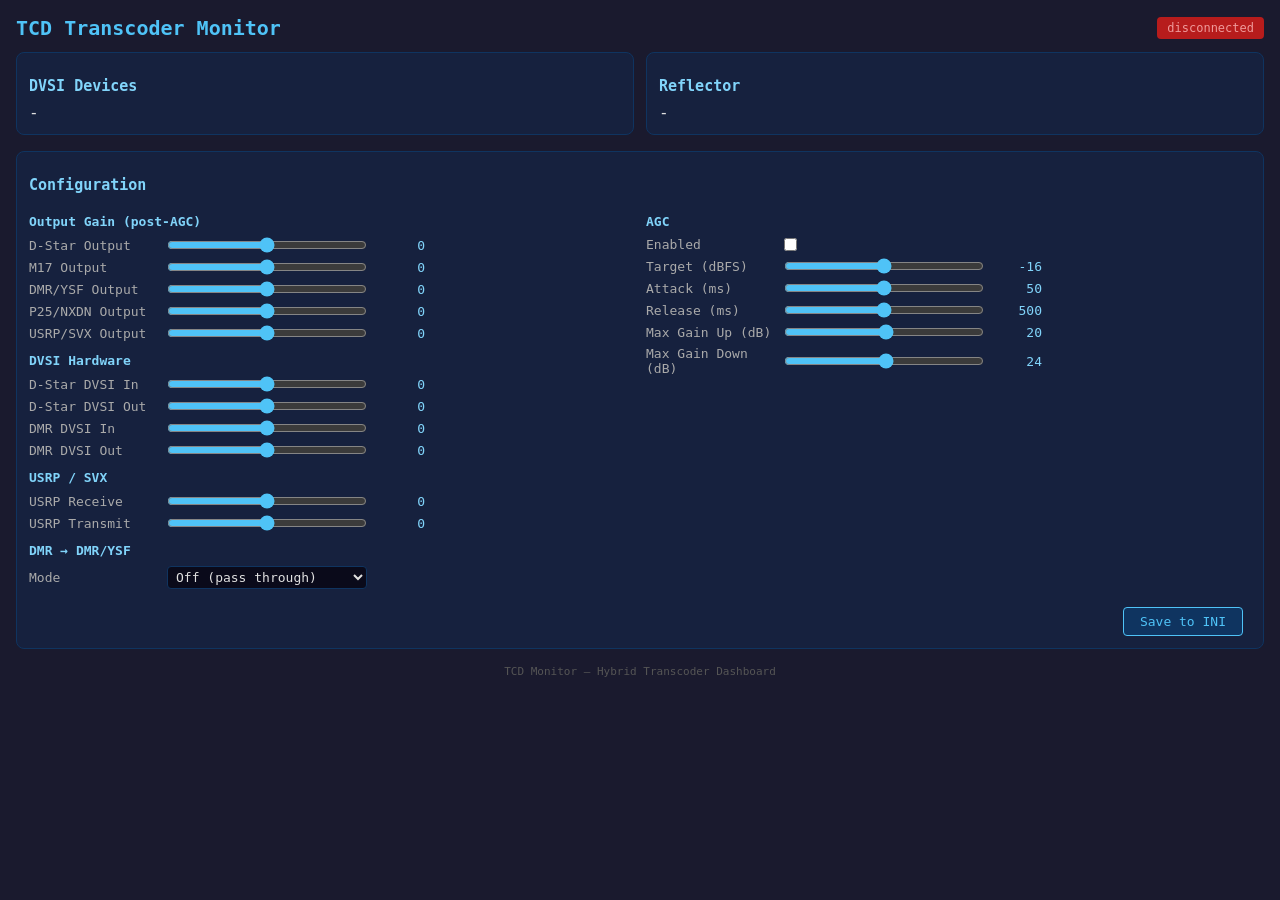
==== tcd/monitor.html @ b25584b9 "fix(tcd): say that DmrGainMode is about DMR -> DMR/YSF only The dashboard offered "Bitstream (b2 + A" ====
<!DOCTYPE html>
<html lang="en">
<head>
<meta charset="UTF-8">
<meta name="viewport" content="width=device-width, initial-scale=1.0">
<title>TCD Monitor</title>
<style>
* { margin: 0; padding: 0; box-sizing: border-box; }
body { font-family: 'Consolas', 'Monaco', monospace; background: #1a1a2e; color: #e0e0e0; padding: 16px; }
h1 { color: #4fc3f7; font-size: 20px; margin-bottom: 12px; }
h2 { color: #81d4fa; font-size: 15px; margin: 12px 0 8px; }
.grid { display: grid; grid-template-columns: 1fr 1fr; gap: 12px; }
@media (max-width: 800px) {
  .grid { grid-template-columns: 1fr; }
  .flow { overflow-x: visible; }
  .flow-row { flex-wrap: wrap; }
  .config-row label { width: 100px; font-size: 12px; }
  .config-row input[type=range] { max-width: 150px; }
  .agc-info { flex-wrap: wrap; }
}
.card { background: #16213e; border: 1px solid #0f3460; border-radius: 8px; padding: 12px; min-width: 0; }
.card.active { border-color: #4fc3f7; }
.module-header { display: flex; justify-content: space-between; align-items: center; margin-bottom: 8px; }
.module-letter { font-size: 24px; font-weight: bold; color: #4fc3f7; }
.codec-badge { background: #0f3460; padding: 2px 8px; border-radius: 4px; font-size: 12px; color: #81d4fa; }
.codec-badge.none { opacity: 0.3; }

/* VU Meters */
.vu-row { display: flex; align-items: center; gap: 8px; margin: 4px 0; font-size: 12px; }
.vu-label { flex: 0 0 60px; text-align: right; color: #999; white-space: nowrap; }
.vu-bar-bg { flex: 1; height: 14px; background: #0a0a1a; border-radius: 3px; position: relative; overflow: hidden; min-width: 0; }
.vu-bar { height: 100%; border-radius: 3px; transition: width 0.15s ease-out; min-width: 1px; }
.vu-bar.green { background: linear-gradient(90deg, #2e7d32, #4caf50); }
.vu-bar.yellow { background: linear-gradient(90deg, #f9a825, #ffeb3b); }
.vu-bar.red { background: linear-gradient(90deg, #c62828, #f44336); }
.vu-peak { position: absolute; top: 0; height: 100%; width: 2px; background: #fff; opacity: 0.7; }
.vu-val { flex: 0 0 58px; font-size: 11px; color: #aaa; text-align: right; white-space: nowrap; font-variant-numeric: tabular-nums; }

/* Signal flow diagram */
.flow { margin: 8px 0; padding: 8px; background: #0a0a1a; border-radius: 6px; font-size: 12px; min-width: 0; overflow-x: auto; }
.flow-row { display: flex; align-items: center; gap: 4px; margin: 3px 0; }
.flow-node { padding: 2px 6px; border-radius: 3px; white-space: nowrap; font-variant-numeric: tabular-nums; flex-shrink: 0; }
.flow-src { background: #1b5e20; color: #a5d6a7; }
.flow-gain { background: #4a148c; color: #ce93d8; }
.flow-agc { background: #e65100; color: #ffcc80; min-width: 105px; }
.flow-pcm { background: #01579b; color: #81d4fa; flex: 0 0 90px; overflow: hidden; }
.flow-dst { background: #b71c1c; color: #ef9a9a; }
.flow-arrow { color: #555; flex-shrink: 0; }
.flow-level { color: #ffeb3b; font-weight: bold; }

/* AGC display */
.agc-info { display: flex; gap: 16px; font-size: 12px; margin: 4px 0; white-space: nowrap; font-variant-numeric: tabular-nums; }
.agc-item { color: #aaa; }
.agc-item span { color: #ffcc80; font-weight: bold; }
.agc-gate { color: #f44336; font-weight: bold; }

/* Devices */
.device { display: flex; align-items: center; gap: 8px; padding: 6px 0; font-size: 13px; }
.device-dot { width: 10px; height: 10px; border-radius: 50%; }
.device-dot.online { background: #4caf50; }
.device-dot.active { background: #2196f3; box-shadow: 0 0 6px #2196f3; }
.device-dot.offline { background: #f44336; }
.device-info { color: #aaa; }
.device-buf { color: #81d4fa; }

/* Reflector status */
.ref-status { display: flex; gap: 16px; align-items: center; font-size: 13px; padding: 6px 0; }
.ref-dot { width: 10px; height: 10px; border-radius: 50%; display: inline-block; }
.ref-dot.ok { background: #4caf50; }
.ref-dot.err { background: #f44336; }

/* Config panel */
.config-section { margin-top: 16px; }
.config-row { display: flex; align-items: center; gap: 8px; margin: 6px 0; font-size: 13px; }
.config-row label { width: 130px; color: #aaa; }
.config-row input[type=range] { flex: 1; max-width: 200px; accent-color: #4fc3f7; }
.config-row .val { width: 50px; color: #81d4fa; text-align: right; }
.config-row input[type=checkbox] { accent-color: #4fc3f7; }
.btn { background: #0f3460; border: 1px solid #4fc3f7; color: #4fc3f7; padding: 6px 16px;
       border-radius: 4px; cursor: pointer; font-family: inherit; font-size: 13px; }
.btn:hover { background: #1a4a7a; }

/* Connection indicator */
.conn { font-size: 12px; padding: 4px 10px; border-radius: 4px; }
.conn.ok { background: #1b5e20; color: #a5d6a7; }
.conn.err { background: #b71c1c; color: #ef9a9a; }

.footer { margin-top: 16px; font-size: 11px; color: #555; text-align: center; }
</style>
</head>
<body>
<div style="display:flex;align-items:center;justify-content:space-between;margin-bottom:12px">
<h1 style="margin-bottom:0">TCD Transcoder Monitor</h1>
<span class="conn" id="conn">connecting...</span>
</div>

<div id="modules"></div>

<div class="grid" style="margin-top:12px">
<div class="card">
  <h2>DVSI Devices</h2>
  <div id="devices">-</div>
</div>
<div class="card">
  <h2>Reflector</h2>
  <div id="reflector">-</div>
</div>
</div>

<div class="card config-section">
  <h2>Configuration</h2>
  <div class="grid">
    <div>
      <h2 style="font-size:13px">Output Gain (post-AGC)</h2>
      <div class="config-row"><label>D-Star Output</label><input type="range" min="-30" max="10" id="og_dstar"><span class="val" id="v_og_dstar">0</span></div>
      <div class="config-row"><label>M17 Output</label><input type="range" min="-30" max="10" id="og_m17"><span class="val" id="v_og_m17">0</span></div>
      <div class="config-row"><label>DMR/YSF Output</label><input type="range" min="-30" max="10" id="og_dmr"><span class="val" id="v_og_dmr">0</span></div>
      <div class="config-row"><label>P25/NXDN Output</label><input type="range" min="-30" max="10" id="og_imbe"><span class="val" id="v_og_imbe">0</span></div>
      <div class="config-row"><label>USRP/SVX Output</label><input type="range" min="-30" max="10" id="og_usrp"><span class="val" id="v_og_usrp">0</span></div>
      <h2 style="font-size:13px">DVSI Hardware</h2>
      <div class="config-row"><label>D-Star DVSI In</label><input type="range" min="-40" max="40" id="g_dstar_in"><span class="val" id="v_dstar_in">0</span></div>
      <div class="config-row"><label>D-Star DVSI Out</label><input type="range" min="-40" max="40" id="g_dstar_out"><span class="val" id="v_dstar_out">0</span></div>
      <div class="config-row"><label>DMR DVSI In</label><input type="range" min="-40" max="40" id="g_dmr_in"><span class="val" id="v_dmr_in">0</span></div>
      <div class="config-row"><label>DMR DVSI Out</label><input type="range" min="-40" max="40" id="g_dmr_out"><span class="val" id="v_dmr_out">0</span></div>
      <h2 style="font-size:13px">USRP / SVX</h2>
      <div class="config-row"><label>USRP Receive</label><input type="range" min="-40" max="40" id="g_usrp_rx"><span class="val" id="v_usrp_rx">0</span></div>
      <div class="config-row"><label>USRP Transmit</label><input type="range" min="-40" max="40" id="g_usrp_tx"><span class="val" id="v_usrp_tx">0</span></div>
      <h2 style="font-size:13px">DMR → DMR/YSF</h2>
      <div class="config-row"><label>Mode</label><select id="dmr_gain_mode" style="flex:1;max-width:200px;background:#0a0a1a;color:#e0e0e0;border:1px solid #0f3460;border-radius:4px;padding:2px 4px;font-family:inherit;font-size:13px">
        <option value="off">Off (pass through)</option>
        <option value="ambe">AGC in bitstream (b2)</option>
        <option value="reencode">AGC + re-encode (MD380)</option>
      </select></div>
      <div id="dmr_gain_ambe" style="display:none">
        <div class="config-row"><label>Offset</label><input type="range" min="-30" max="10" id="ambe_gain_db"><span class="val" id="v_ambe_gain_db">-18</span></div>
      </div>
      <div id="dmr_gain_reencode" style="display:none">
        <div class="config-row"><label>Offset</label><input type="range" min="-40" max="40" id="g_dmr_reencode"><span class="val" id="v_dmr_reencode">0</span></div>
      </div>
    </div>
    <div>
      <h2 style="font-size:13px">AGC</h2>
      <div class="config-row"><label>Enabled</label><input type="checkbox" id="agc_en"></div>
      <div class="config-row"><label>Target (dBFS)</label><input type="range" min="-40" max="0" id="agc_target"><span class="val" id="v_agc_target">-16</span></div>
      <div class="config-row"><label>Attack (ms)</label><input type="range" min="5" max="200" id="agc_attack"><span class="val" id="v_agc_attack">50</span></div>
      <div class="config-row"><label>Release (ms)</label><input type="range" min="50" max="2000" id="agc_release"><span class="val" id="v_agc_release">500</span></div>
      <div class="config-row"><label>Max Gain Up (dB)</label><input type="range" min="1" max="40" id="agc_maxgain_up"><span class="val" id="v_agc_maxgain_up">20</span></div>
      <div class="config-row"><label>Max Gain Down (dB)</label><input type="range" min="1" max="40" id="agc_maxgain_down"><span class="val" id="v_agc_maxgain_down">24</span></div>
    </div>
  </div>
  <div style="margin-top:12px;text-align:right">
    <button class="btn" id="btn_save" onclick="saveConfig()">Save to INI</button>
    <span id="save_status" style="margin-left:8px;font-size:12px;color:#aaa"></span>
  </div>
</div>

<div class="footer">TCD Monitor &mdash; Hybrid Transcoder Dashboard</div>

<script>
let ws, data = null, configLoaded = false;

function connect() {
  const loc = window.location;
  const url = 'ws://' + loc.hostname + ':' + loc.port + '/ws';
  ws = new WebSocket(url);
  ws.onopen = () => { document.getElementById('conn').className = 'conn ok'; document.getElementById('conn').textContent = 'connected'; };
  ws.onclose = () => { document.getElementById('conn').className = 'conn err'; document.getElementById('conn').textContent = 'disconnected'; setTimeout(connect, 2000); };
  ws.onerror = () => ws.close();
  ws.onmessage = (e) => {
    data = JSON.parse(e.data);
    if (!configLoaded) {
      loadConfig(data.config);
      if (!(data.md380 && data.md380.available))
        document.querySelector('#dmr_gain_mode option[value="reencode"]').remove();
      updateDmrGainMode();
      configLoaded = true;
    }
    render();
  };
}

function dbToWidth(db) {
  // -100 dBFS = 0%, 0 dBFS = 100%
  return Math.max(0, Math.min(100, (db + 60) / 60 * 100));
}

function vuColor(db) {
  if (db > -6) return 'red';
  if (db > -18) return 'yellow';
  return 'green';
}

function vuBar(label, rms, peak) {
  const w = dbToWidth(rms);
  const pw = dbToWidth(peak);
  return `<div class="vu-row">
    <span class="vu-label">${label}</span>
    <div class="vu-bar-bg">
      <div class="vu-bar ${vuColor(rms)}" style="width:${w}%"></div>
      <div class="vu-peak" style="left:${pw}%"></div>
    </div>
    <span class="vu-val">${rms > -99 ? rms.toFixed(1) : '-inf'} dB</span>
  </div>`;
}

function flowDiagram(mod, m, cfg) {
  const codec = m.codec_in;
  if (codec === 'none') return '<div class="flow" style="color:#555">idle</div>';
  const cl = codec.toLowerCase();

  const ri = m.rms_in, ro = m.rms_out;
  const riStr = ri > -99 ? (ri.toFixed(0) + 'dB').padStart(6) : '  -inf';
  const roStr = ro > -99 ? (ro.toFixed(0) + 'dB').padStart(6) : '  -inf';

  // Determine gain for this codec direction
  let gainIn = 0, gainLabel = '';
  if (cl.includes('star')) { gainIn = cfg.gain_dstar_in; gainLabel = 'DStarIn'; }
  else if (cl.includes('dmr')) { gainIn = cfg.gain_dmr_in; gainLabel = 'DmrIn'; }
  else if (cl === 'usrp') { gainIn = cfg.gain_usrp_rx; gainLabel = 'UsrpRx'; }
  else if (cl === 'svx') { gainLabel = 'SVX'; }
  else if (cl.includes('p25')) { gainLabel = codec; }
  else if (cl.includes('codec2')) { gainLabel = codec; }

  const agcVal = (m.agc_gain >= 0 ? '+' : '') + m.agc_gain.toFixed(1);
  const agcStr = cfg.agc_enabled ? (m.agc_gate ? 'AGC GATE' : `AGC ${agcVal.padStart(6)}dB`) : 'no AGC';
  const gateStr = '';

  // Build output targets
  let targets = [];
  if (!cl.includes('star')) targets.push('D-Star');
  if (!cl.includes('dmr')) targets.push('DMR/YSF');
  if (!cl.includes('codec2')) targets.push('M17');
  if (!cl.includes('p25')) targets.push('P25/NXDN');
  if (cl !== 'usrp') targets.push('USRP');
  if (cl !== 'svx') targets.push('SVX');

  return `<div class="flow">
    <div class="flow-row">
      <span class="flow-node flow-src">${codec}</span>
      <span class="flow-arrow">&rarr;</span>
      ${gainIn !== 0 ? `<span class="flow-node flow-gain">${gainLabel} ${gainIn > 0 ? '+' : ''}${gainIn}dB</span><span class="flow-arrow">&rarr;</span>` : ''}
      <span class="flow-node flow-pcm">PCM <span class="flow-level">${riStr}</span></span>
      <span class="flow-arrow">&rarr;</span>
      <span class="flow-node flow-agc">${agcStr}${gateStr}</span>
      <span class="flow-arrow">&rarr;</span>
      <span class="flow-node flow-pcm">PCM <span class="flow-level">${roStr}</span></span>
      <span class="flow-arrow">&rarr;</span>
      <span class="flow-node flow-dst">${targets.join(', ')}</span>
    </div>
  </div>`;
}

function render() {
  if (!data) return;

  let html = '<div class="grid">';
  for (const [mod, m] of Object.entries(data.modules)) {
    const active = m.codec_in !== 'none' && m.idle < 2;
    html += `<div class="card ${active ? 'active' : ''}">
      <div class="module-header">
        <span class="module-letter">Module ${mod}</span>
        <span class="codec-badge ${m.codec_in === 'none' ? 'none' : ''}">${m.codec_in}</span>
      </div>
      ${flowDiagram(mod, m, data.config)}
      ${vuBar('Pre-AGC', m.rms_in, m.peak_in)}
      ${vuBar('Post-AGC', m.rms_out, m.peak_out)}
      <div class="agc-info">
        <span class="agc-item">AGC: <span>${data.config.agc_enabled ? (m.agc_gate ? 'Gate' : ((m.agc_gain >= 0 ? '+' : '') + m.agc_gain.toFixed(1)).padStart(5, '\u2007') + '\u2007dB') : 'off'}</span></span>
        <span class="agc-item">Pkts: <span>${m.pkts_in}</span> in / <span>${m.pkts_out}</span> out</span>
      </div>
    </div>`;
  }
  html += '</div>';
  document.getElementById('modules').innerHTML = html;

  // Devices
  let dhtml = '';
  for (const d of data.devices) {
    const activeChs = d.channels ? d.channels.filter(c => c.module).length : 0;
    const totalChs = d.type === 'DV3003' ? 3 : 1;
    const dotClass = !d.online ? 'offline' : activeChs > 0 ? 'active' : 'online';
    let chInfo = '';
    if (d.channels) {
      const mods = d.channels.filter(c => c.module).map(c => c.module);
      if (mods.length > 0) chInfo = ` <span style="color:#2196f3">${mods.join(',')}</span>`;
    }
    dhtml += `<div class="device">
      <div class="device-dot ${dotClass}"></div>
      <strong>${d.serial}</strong>
      <span class="device-info">${d.type} [${d.role || '?'}]</span>
      <span class="device-buf">slots: ${activeChs}/${totalChs} buf: ${d.buf_depth}</span>${chInfo}
      ${d.errors > 0 ? `<span style="color:#f44336">err: ${d.errors}</span>` : ''}
    </div>`;
  }
  // md380 software vocoder
  if (data.md380 && data.md380.available) {
    const m = data.md380;
    const active = m.active_module && m.active_module.length > 0;
    const dotClass = active ? 'active' : 'online';
    dhtml += `<div class="device">
      <div class="device-dot ${dotClass}"></div>
      <strong>MD380</strong>
      <span class="device-info">Software [dmr]</span>
      <span class="device-buf">re-enc: ${m.reencode_active ? 'ON' : 'off'} cache: ${m.cached_streams}</span>
      ${active ? `<span style="color:#2196f3">${m.active_module}</span>` : ''}
      <span style="color:#888;font-size:11px">enc:${m.encodes} dec:${m.decodes} re:${m.reencodes}</span>
    </div>`;
  }
  document.getElementById('devices').innerHTML = dhtml || '<span style="color:#555">no devices</span>';

  // Reflector
  const r = data.reflector;
  document.getElementById('reflector').innerHTML = `<div class="ref-status">
    <span class="ref-dot ${r.connected ? 'ok' : 'err'}"></span>
    ${r.connected ? 'Connected' : 'Disconnected'}
    <span style="color:#aaa">RX: ${r.pkts_rx} / TX: ${r.pkts_tx}</span>
  </div>`;
}

// Config sliders
const gainKeys = ['dstar_in','dstar_out','dmr_in','dmr_out','usrp_rx','usrp_tx','dmr_reencode'];
const outgainKeys = ['outgain_dstar','outgain_m17','outgain_dmr','outgain_imbe','outgain_usrp'];

function loadConfig(cfg) {
  gainKeys.forEach(k => {
    const el = document.getElementById('g_' + k);
    if (el) { el.value = cfg['gain_' + k]; document.getElementById('v_' + k).textContent = cfg['gain_' + k]; }
  });
  outgainKeys.forEach(k => {
    const short_k = k.replace('outgain_','');
    const el = document.getElementById('og_' + short_k);
    if (el && cfg[k] !== undefined) { el.value = cfg[k]; document.getElementById('v_og_' + short_k).textContent = cfg[k]; }
  });
  // DMR gain mode dropdown (0=off, 1=ambe, 2=reencode)
  const modeMap = ['off', 'ambe', 'reencode'];
  document.getElementById('dmr_gain_mode').value = modeMap[cfg.dmr_gain_mode] || 'off';
  document.getElementById('ambe_gain_db').value = cfg.ambe_gain_db;
  document.getElementById('v_ambe_gain_db').textContent = cfg.ambe_gain_db;
  document.getElementById('agc_en').checked = cfg.agc_enabled;
  document.getElementById('agc_target').value = cfg.agc_target;
  document.getElementById('v_agc_target').textContent = cfg.agc_target;
  document.getElementById('agc_attack').value = cfg.agc_attack;
  document.getElementById('v_agc_attack').textContent = cfg.agc_attack;
  document.getElementById('agc_release').value = cfg.agc_release;
  document.getElementById('v_agc_release').textContent = cfg.agc_release;
  document.getElementById('agc_maxgain_up').value = cfg.agc_maxgain_up;
  document.getElementById('v_agc_maxgain_up').textContent = cfg.agc_maxgain_up;
  document.getElementById('agc_maxgain_down').value = cfg.agc_maxgain_down;
  document.getElementById('v_agc_maxgain_down').textContent = cfg.agc_maxgain_down;
}

// Send gain changes
gainKeys.forEach(k => {
  const el = document.getElementById('g_' + k);
  if (!el) return;
  el.addEventListener('input', () => {
    document.getElementById('v_' + k).textContent = el.value;
    fetch('/api/gain', { method: 'POST', body: JSON.stringify({ type: k, db: parseInt(el.value) }) });
  });
});

// Send output gain changes
outgainKeys.forEach(k => {
  const short_k = k.replace('outgain_','');
  const el = document.getElementById('og_' + short_k);
  if (!el) return;
  el.addEventListener('input', () => {
    document.getElementById('v_og_' + short_k).textContent = el.value;
    fetch('/api/gain', { method: 'POST', body: JSON.stringify({ type: k, db: parseInt(el.value) }) });
  });
});

// Send AGC changes
['agc_target','agc_attack','agc_release','agc_maxgain_up','agc_maxgain_down'].forEach(k => {
  const el = document.getElementById(k);
  if (!el) return;
  el.addEventListener('input', () => {
    document.getElementById('v_' + k).textContent = el.value;
    const key = k.replace('agc_', '');
    fetch('/api/agc', { method: 'POST', body: JSON.stringify({ [key]: parseFloat(el.value) }) });
  });
});

document.getElementById('agc_en').addEventListener('change', (e) => {
  fetch('/api/agc', { method: 'POST', body: JSON.stringify({ enabled: e.target.checked }) });
});

document.getElementById('dmr_gain_mode').addEventListener('change', (e) => {
  const modeInt = {off: 0, ambe: 1, reencode: 2}[e.target.value] || 0;
  fetch('/api/agc', { method: 'POST', body: JSON.stringify({ dmr_gain_mode: modeInt }) });
  updateDmrGainMode();
});

document.getElementById('ambe_gain_db').addEventListener('input', (e) => {
  const db = parseInt(e.target.value);
  document.getElementById('v_ambe_gain_db').textContent = db;
  fetch('/api/agc', { method: 'POST', body: JSON.stringify({ ambe_gain_db: db }) });
});

function updateDmrGainMode() {
  const mode = document.getElementById('dmr_gain_mode').value;
  document.getElementById('dmr_gain_ambe').style.display = mode === 'ambe' ? '' : 'none';
  document.getElementById('dmr_gain_reencode').style.display = mode === 'reencode' ? '' : 'none';
}

function saveConfig() {
  document.getElementById('save_status').textContent = 'saving...';
  fetch('/api/save', { method: 'POST' })
    .then(r => r.json())
    .then(j => { document.getElementById('save_status').textContent = j.status === 'ok' ? 'saved!' : j.message; })
    .catch(() => { document.getElementById('save_status').textContent = 'error'; });
  setTimeout(() => document.getElementById('save_status').textContent = '', 3000);
}

connect();
</script>
</body>
</html>
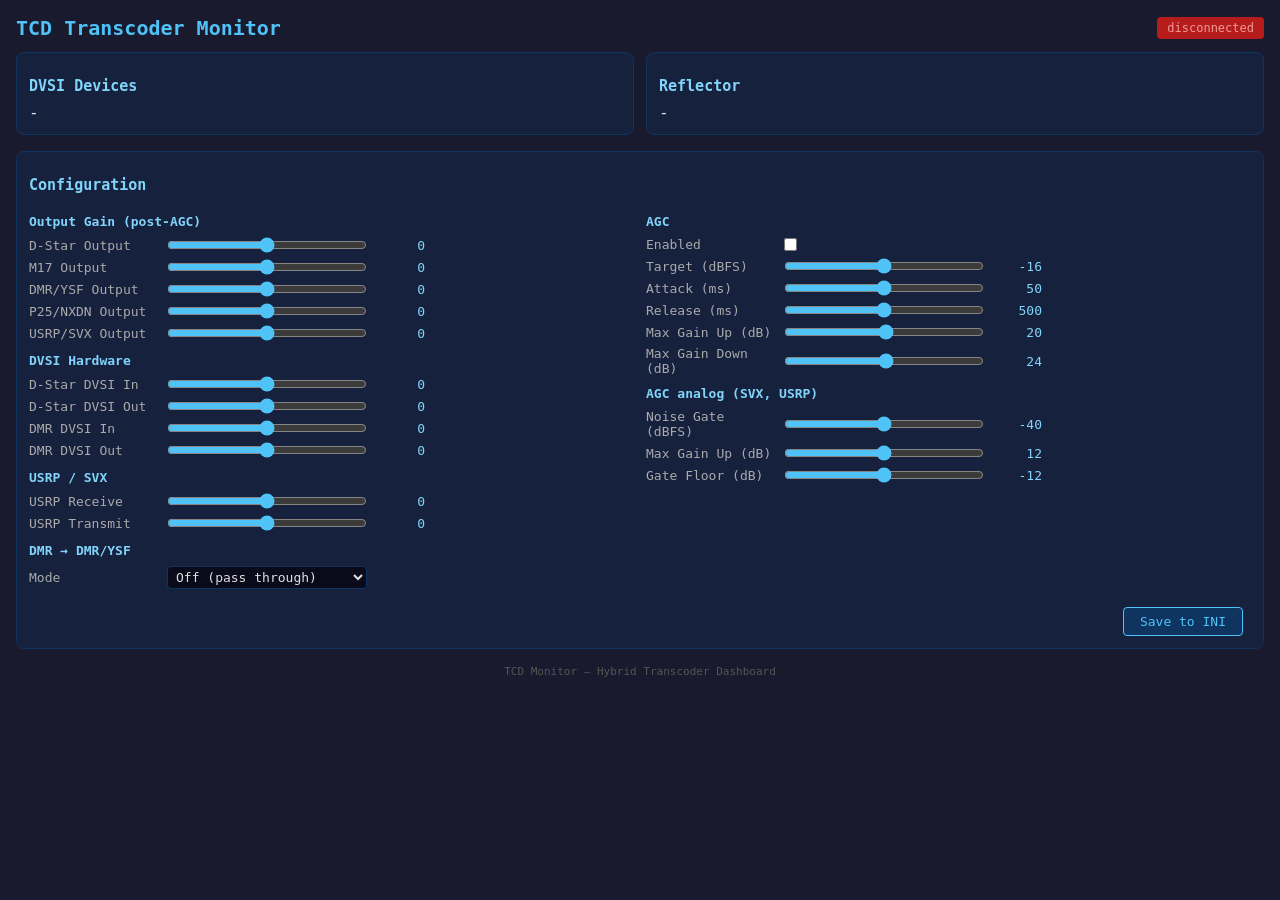
==== commit 05d70092: "feat(tcd): own AGC settings for analog sources (SVX, USRP) FM audio is not silent between words but " ====
--- a/tcd/monitor.html
+++ b/tcd/monitor.html
@@ -132,7 +132,7 @@
         <option value="reencode">AGC + re-encode (MD380)</option>
       </select></div>
       <div id="dmr_gain_ambe" style="display:none">
-        <div class="config-row"><label>Offset</label><input type="range" min="-30" max="10" id="ambe_gain_db"><span class="val" id="v_ambe_gain_db">-18</span></div>
+        <div class="config-row"><label>Offset</label><input type="range" min="-30" max="10" id="ambe_gain_db"><span class="val" id="v_ambe_gain_db">0</span></div>
       </div>
       <div id="dmr_gain_reencode" style="display:none">
         <div class="config-row"><label>Offset</label><input type="range" min="-40" max="40" id="g_dmr_reencode"><span class="val" id="v_dmr_reencode">0</span></div>
@@ -146,6 +146,10 @@
       <div class="config-row"><label>Release (ms)</label><input type="range" min="50" max="2000" id="agc_release"><span class="val" id="v_agc_release">500</span></div>
       <div class="config-row"><label>Max Gain Up (dB)</label><input type="range" min="1" max="40" id="agc_maxgain_up"><span class="val" id="v_agc_maxgain_up">20</span></div>
       <div class="config-row"><label>Max Gain Down (dB)</label><input type="range" min="1" max="40" id="agc_maxgain_down"><span class="val" id="v_agc_maxgain_down">24</span></div>
+      <h2 style="font-size:13px;margin-top:10px">AGC analog (SVX, USRP)</h2>
+      <div class="config-row"><label>Noise Gate (dBFS)</label><input type="range" min="-70" max="-20" id="agc_analog_noisegate"><span class="val" id="v_agc_analog_noisegate">-40</span></div>
+      <div class="config-row"><label>Max Gain Up (dB)</label><input type="range" min="0" max="40" id="agc_analog_maxgain_up"><span class="val" id="v_agc_analog_maxgain_up">12</span></div>
+      <div class="config-row"><label>Gate Floor (dB)</label><input type="range" min="-40" max="0" id="agc_analog_gatefloor"><span class="val" id="v_agc_analog_gatefloor">-12</span></div>
     </div>
   </div>
   <div style="margin-top:12px;text-align:right">
@@ -347,6 +351,11 @@
   document.getElementById('v_agc_maxgain_up').textContent = cfg.agc_maxgain_up;
   document.getElementById('agc_maxgain_down').value = cfg.agc_maxgain_down;
   document.getElementById('v_agc_maxgain_down').textContent = cfg.agc_maxgain_down;
+  ['agc_analog_noisegate','agc_analog_maxgain_up','agc_analog_gatefloor'].forEach(k => {
+    if (cfg[k] === undefined) return;
+    document.getElementById(k).value = cfg[k];
+    document.getElementById('v_' + k).textContent = cfg[k];
+  });
 }
 
 // Send gain changes
@@ -371,7 +380,8 @@
 });
 
 // Send AGC changes
-['agc_target','agc_attack','agc_release','agc_maxgain_up','agc_maxgain_down'].forEach(k => {
+['agc_target','agc_attack','agc_release','agc_maxgain_up','agc_maxgain_down',
+ 'agc_analog_noisegate','agc_analog_maxgain_up','agc_analog_gatefloor'].forEach(k => {
   const el = document.getElementById(k);
   if (!el) return;
   el.addEventListener('input', () => {
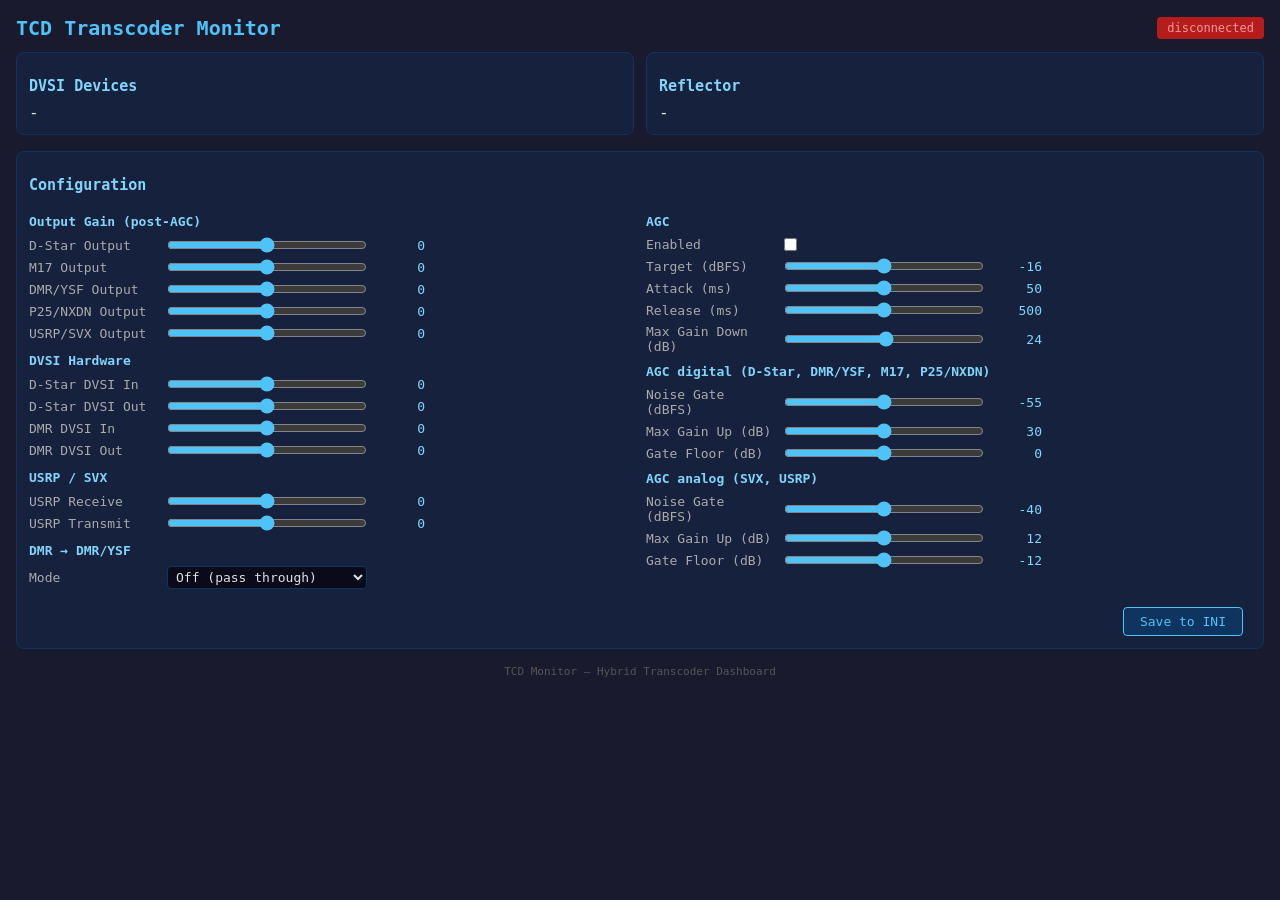
==== commit ade9e776: "refactor(tcd): AGC settings as AGC digital and AGC analog The per-profile settings now have one nami" ====
--- a/tcd/monitor.html
+++ b/tcd/monitor.html
@@ -144,8 +144,11 @@
       <div class="config-row"><label>Target (dBFS)</label><input type="range" min="-40" max="0" id="agc_target"><span class="val" id="v_agc_target">-16</span></div>
       <div class="config-row"><label>Attack (ms)</label><input type="range" min="5" max="200" id="agc_attack"><span class="val" id="v_agc_attack">50</span></div>
       <div class="config-row"><label>Release (ms)</label><input type="range" min="50" max="2000" id="agc_release"><span class="val" id="v_agc_release">500</span></div>
-      <div class="config-row"><label>Max Gain Up (dB)</label><input type="range" min="1" max="40" id="agc_maxgain_up"><span class="val" id="v_agc_maxgain_up">20</span></div>
       <div class="config-row"><label>Max Gain Down (dB)</label><input type="range" min="1" max="40" id="agc_maxgain_down"><span class="val" id="v_agc_maxgain_down">24</span></div>
+      <h2 style="font-size:13px;margin-top:10px">AGC digital (D-Star, DMR/YSF, M17, P25/NXDN)</h2>
+      <div class="config-row"><label>Noise Gate (dBFS)</label><input type="range" min="-70" max="-20" id="agc_digital_noisegate"><span class="val" id="v_agc_digital_noisegate">-55</span></div>
+      <div class="config-row"><label>Max Gain Up (dB)</label><input type="range" min="0" max="40" id="agc_digital_maxgain_up"><span class="val" id="v_agc_digital_maxgain_up">30</span></div>
+      <div class="config-row"><label>Gate Floor (dB)</label><input type="range" min="-40" max="0" id="agc_digital_gatefloor"><span class="val" id="v_agc_digital_gatefloor">0</span></div>
       <h2 style="font-size:13px;margin-top:10px">AGC analog (SVX, USRP)</h2>
       <div class="config-row"><label>Noise Gate (dBFS)</label><input type="range" min="-70" max="-20" id="agc_analog_noisegate"><span class="val" id="v_agc_analog_noisegate">-40</span></div>
       <div class="config-row"><label>Max Gain Up (dB)</label><input type="range" min="0" max="40" id="agc_analog_maxgain_up"><span class="val" id="v_agc_analog_maxgain_up">12</span></div>
@@ -347,11 +350,10 @@
   document.getElementById('v_agc_attack').textContent = cfg.agc_attack;
   document.getElementById('agc_release').value = cfg.agc_release;
   document.getElementById('v_agc_release').textContent = cfg.agc_release;
-  document.getElementById('agc_maxgain_up').value = cfg.agc_maxgain_up;
-  document.getElementById('v_agc_maxgain_up').textContent = cfg.agc_maxgain_up;
   document.getElementById('agc_maxgain_down').value = cfg.agc_maxgain_down;
   document.getElementById('v_agc_maxgain_down').textContent = cfg.agc_maxgain_down;
-  ['agc_analog_noisegate','agc_analog_maxgain_up','agc_analog_gatefloor'].forEach(k => {
+  ['agc_digital_noisegate','agc_digital_maxgain_up','agc_digital_gatefloor',
+   'agc_analog_noisegate','agc_analog_maxgain_up','agc_analog_gatefloor'].forEach(k => {
     if (cfg[k] === undefined) return;
     document.getElementById(k).value = cfg[k];
     document.getElementById('v_' + k).textContent = cfg[k];
@@ -380,7 +382,8 @@
 });
 
 // Send AGC changes
-['agc_target','agc_attack','agc_release','agc_maxgain_up','agc_maxgain_down',
+['agc_target','agc_attack','agc_release','agc_maxgain_down',
+ 'agc_digital_noisegate','agc_digital_maxgain_up','agc_digital_gatefloor',
  'agc_analog_noisegate','agc_analog_maxgain_up','agc_analog_gatefloor'].forEach(k => {
   const el = document.getElementById(k);
   if (!el) return;
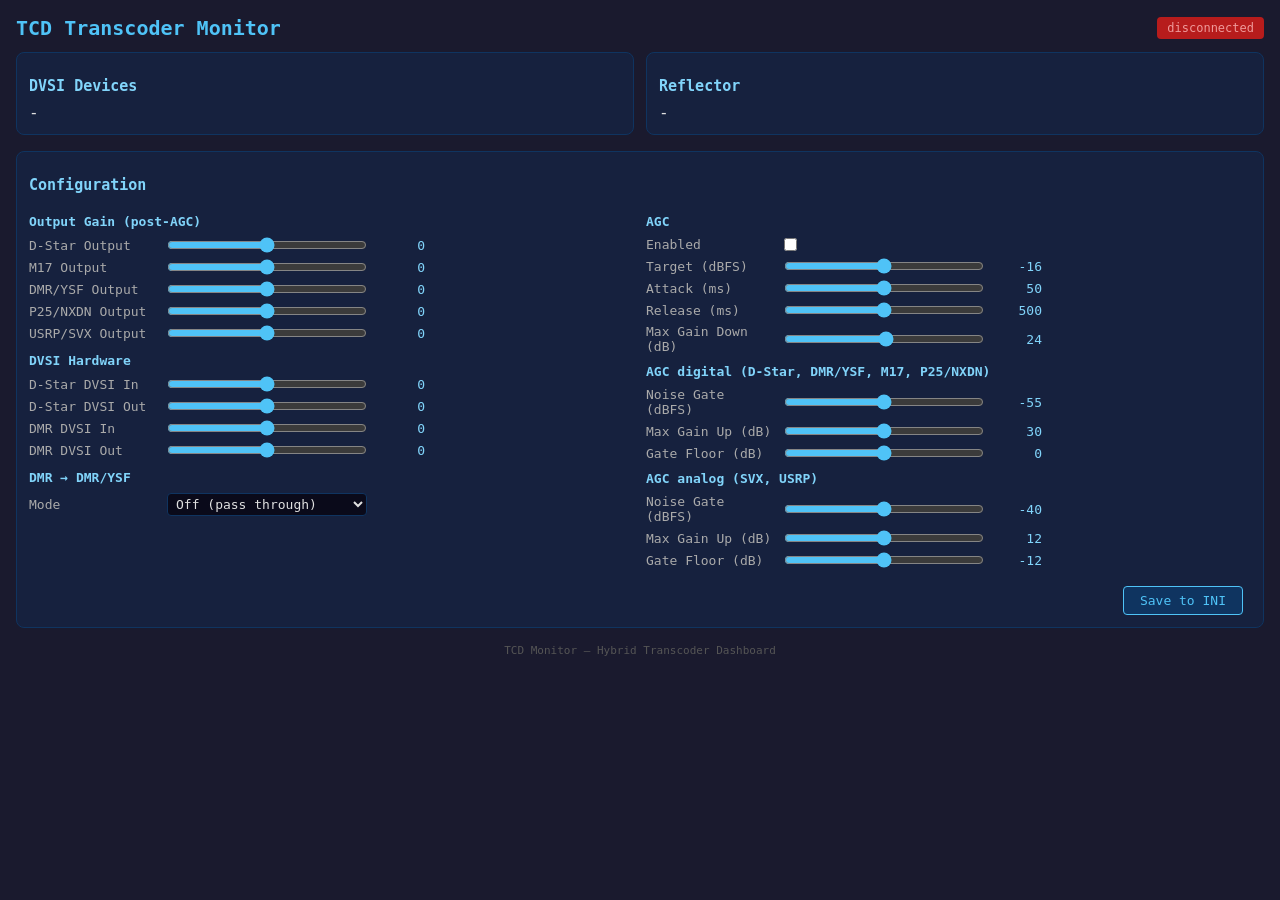
==== commit f8704c6c: "feat: gains per connection in urfd, per codec in tcd The levels of the analog connections were sprea" ====
--- a/tcd/monitor.html
+++ b/tcd/monitor.html
@@ -122,9 +122,6 @@
       <div class="config-row"><label>D-Star DVSI Out</label><input type="range" min="-40" max="40" id="g_dstar_out"><span class="val" id="v_dstar_out">0</span></div>
       <div class="config-row"><label>DMR DVSI In</label><input type="range" min="-40" max="40" id="g_dmr_in"><span class="val" id="v_dmr_in">0</span></div>
       <div class="config-row"><label>DMR DVSI Out</label><input type="range" min="-40" max="40" id="g_dmr_out"><span class="val" id="v_dmr_out">0</span></div>
-      <h2 style="font-size:13px">USRP / SVX</h2>
-      <div class="config-row"><label>USRP Receive</label><input type="range" min="-40" max="40" id="g_usrp_rx"><span class="val" id="v_usrp_rx">0</span></div>
-      <div class="config-row"><label>USRP Transmit</label><input type="range" min="-40" max="40" id="g_usrp_tx"><span class="val" id="v_usrp_tx">0</span></div>
       <h2 style="font-size:13px">DMR → DMR/YSF</h2>
       <div class="config-row"><label>Mode</label><select id="dmr_gain_mode" style="flex:1;max-width:200px;background:#0a0a1a;color:#e0e0e0;border:1px solid #0f3460;border-radius:4px;padding:2px 4px;font-family:inherit;font-size:13px">
         <option value="off">Off (pass through)</option>
@@ -223,7 +220,7 @@
   let gainIn = 0, gainLabel = '';
   if (cl.includes('star')) { gainIn = cfg.gain_dstar_in; gainLabel = 'DStarIn'; }
   else if (cl.includes('dmr')) { gainIn = cfg.gain_dmr_in; gainLabel = 'DmrIn'; }
-  else if (cl === 'usrp') { gainIn = cfg.gain_usrp_rx; gainLabel = 'UsrpRx'; }
+  else if (cl === 'usrp') { gainLabel = 'USRP'; }
   else if (cl === 'svx') { gainLabel = 'SVX'; }
   else if (cl.includes('p25')) { gainLabel = codec; }
   else if (cl.includes('codec2')) { gainLabel = codec; }
@@ -325,7 +322,7 @@
 }
 
 // Config sliders
-const gainKeys = ['dstar_in','dstar_out','dmr_in','dmr_out','usrp_rx','usrp_tx','dmr_reencode'];
+const gainKeys = ['dstar_in','dstar_out','dmr_in','dmr_out','dmr_reencode'];
 const outgainKeys = ['outgain_dstar','outgain_m17','outgain_dmr','outgain_imbe','outgain_usrp'];
 
 function loadConfig(cfg) {
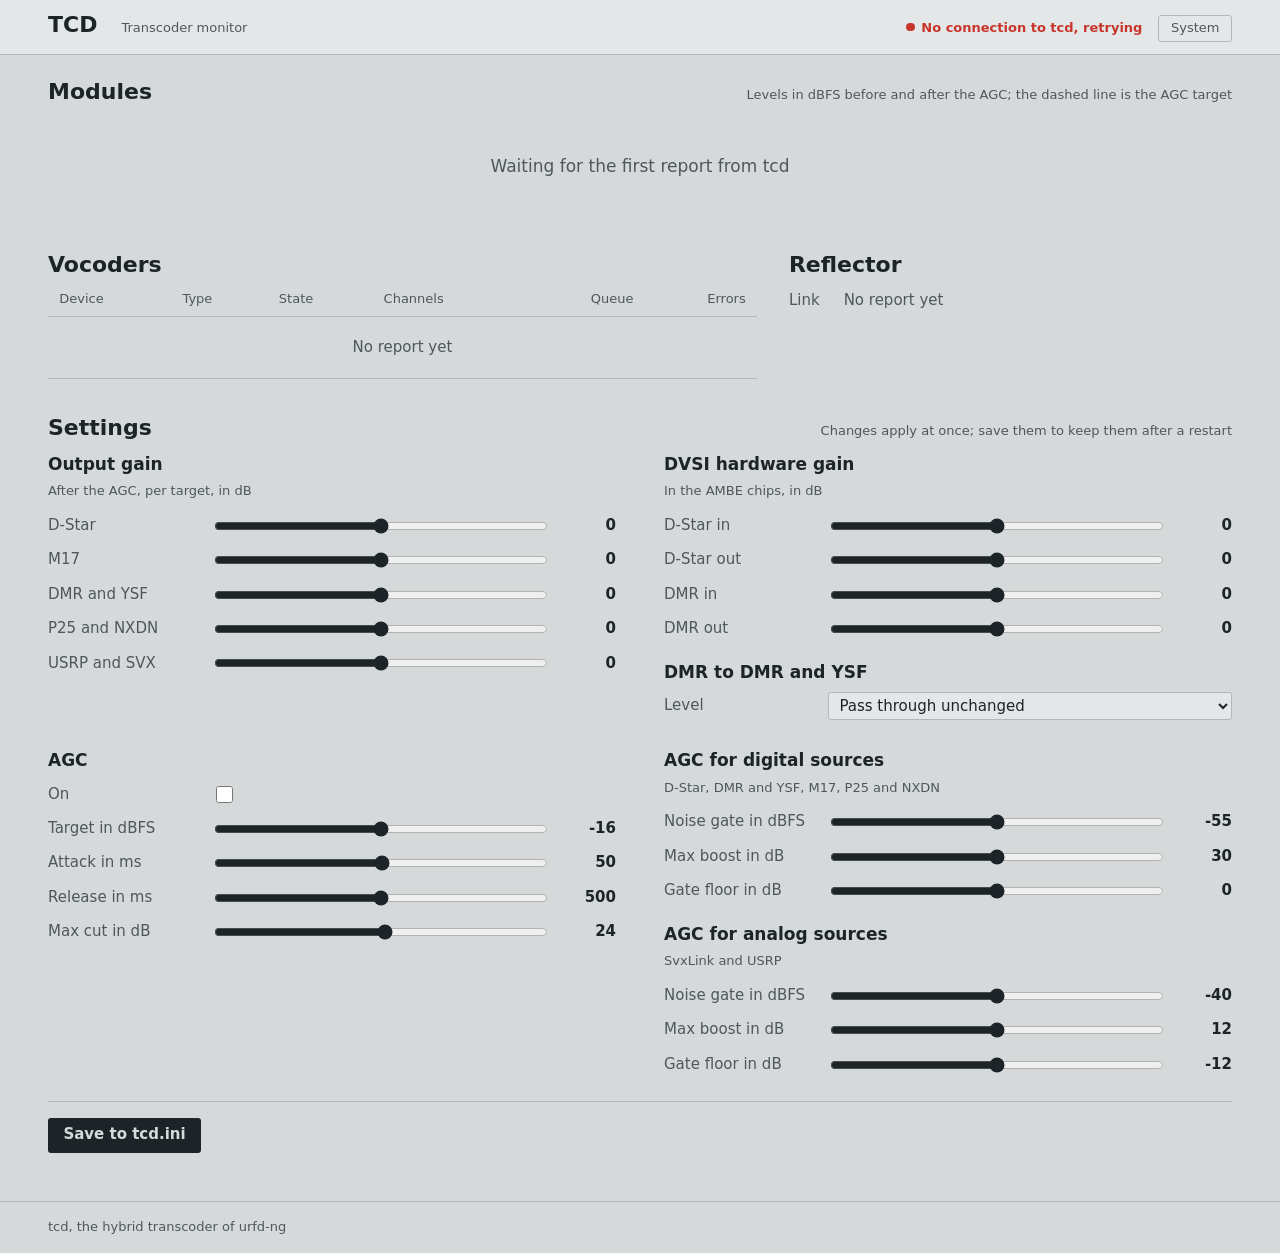
==== commit 36dfa93e: "feat(tcd): monitor in the look of the urfd dashboard An amber LCD per module shows the input codec, " ====
--- a/tcd/monitor.html
+++ b/tcd/monitor.html
@@ -4,178 +4,322 @@
 <meta charset="UTF-8">
 <meta name="viewport" content="width=device-width, initial-scale=1.0">
 <title>TCD Monitor</title>
+<script>try { var t = localStorage.getItem('tcd-theme'); if (t === 'light' || t === 'dark') document.documentElement.setAttribute('data-theme', t); } catch (e) {}</script>
 <style>
-* { margin: 0; padding: 0; box-sizing: border-box; }
-body { font-family: 'Consolas', 'Monaco', monospace; background: #1a1a2e; color: #e0e0e0; padding: 16px; }
-h1 { color: #4fc3f7; font-size: 20px; margin-bottom: 12px; }
-h2 { color: #81d4fa; font-size: 15px; margin: 12px 0 8px; }
-.grid { display: grid; grid-template-columns: 1fr 1fr; gap: 12px; }
-@media (max-width: 800px) {
-  .grid { grid-template-columns: 1fr; }
-  .flow { overflow-x: visible; }
-  .flow-row { flex-wrap: wrap; }
-  .config-row label { width: 100px; font-size: 12px; }
-  .config-row input[type=range] { max-width: 150px; }
-  .agc-info { flex-wrap: wrap; }
-}
-.card { background: #16213e; border: 1px solid #0f3460; border-radius: 8px; padding: 12px; min-width: 0; }
-.card.active { border-color: #4fc3f7; }
-.module-header { display: flex; justify-content: space-between; align-items: center; margin-bottom: 8px; }
-.module-letter { font-size: 24px; font-weight: bold; color: #4fc3f7; }
-.codec-badge { background: #0f3460; padding: 2px 8px; border-radius: 4px; font-size: 12px; color: #81d4fa; }
-.codec-badge.none { opacity: 0.3; }
-
-/* VU Meters */
-.vu-row { display: flex; align-items: center; gap: 8px; margin: 4px 0; font-size: 12px; }
-.vu-label { flex: 0 0 60px; text-align: right; color: #999; white-space: nowrap; }
-.vu-bar-bg { flex: 1; height: 14px; background: #0a0a1a; border-radius: 3px; position: relative; overflow: hidden; min-width: 0; }
-.vu-bar { height: 100%; border-radius: 3px; transition: width 0.15s ease-out; min-width: 1px; }
-.vu-bar.green { background: linear-gradient(90deg, #2e7d32, #4caf50); }
-.vu-bar.yellow { background: linear-gradient(90deg, #f9a825, #ffeb3b); }
-.vu-bar.red { background: linear-gradient(90deg, #c62828, #f44336); }
-.vu-peak { position: absolute; top: 0; height: 100%; width: 2px; background: #fff; opacity: 0.7; }
-.vu-val { flex: 0 0 58px; font-size: 11px; color: #aaa; text-align: right; white-space: nowrap; font-variant-numeric: tabular-nums; }
-
-/* Signal flow diagram */
-.flow { margin: 8px 0; padding: 8px; background: #0a0a1a; border-radius: 6px; font-size: 12px; min-width: 0; overflow-x: auto; }
-.flow-row { display: flex; align-items: center; gap: 4px; margin: 3px 0; }
-.flow-node { padding: 2px 6px; border-radius: 3px; white-space: nowrap; font-variant-numeric: tabular-nums; flex-shrink: 0; }
-.flow-src { background: #1b5e20; color: #a5d6a7; }
-.flow-gain { background: #4a148c; color: #ce93d8; }
-.flow-agc { background: #e65100; color: #ffcc80; min-width: 105px; }
-.flow-pcm { background: #01579b; color: #81d4fa; flex: 0 0 90px; overflow: hidden; }
-.flow-dst { background: #b71c1c; color: #ef9a9a; }
-.flow-arrow { color: #555; flex-shrink: 0; }
-.flow-level { color: #ffeb3b; font-weight: bold; }
-
-/* AGC display */
-.agc-info { display: flex; gap: 16px; font-size: 12px; margin: 4px 0; white-space: nowrap; font-variant-numeric: tabular-nums; }
-.agc-item { color: #aaa; }
-.agc-item span { color: #ffcc80; font-weight: bold; }
-.agc-gate { color: #f44336; font-weight: bold; }
-
-/* Devices */
-.device { display: flex; align-items: center; gap: 8px; padding: 6px 0; font-size: 13px; }
-.device-dot { width: 10px; height: 10px; border-radius: 50%; }
-.device-dot.online { background: #4caf50; }
-.device-dot.active { background: #2196f3; box-shadow: 0 0 6px #2196f3; }
-.device-dot.offline { background: #f44336; }
-.device-info { color: #aaa; }
-.device-buf { color: #81d4fa; }
-
-/* Reflector status */
-.ref-status { display: flex; gap: 16px; align-items: center; font-size: 13px; padding: 6px 0; }
-.ref-dot { width: 10px; height: 10px; border-radius: 50%; display: inline-block; }
-.ref-dot.ok { background: #4caf50; }
-.ref-dot.err { background: #f44336; }
-
-/* Config panel */
-.config-section { margin-top: 16px; }
-.config-row { display: flex; align-items: center; gap: 8px; margin: 6px 0; font-size: 13px; }
-.config-row label { width: 130px; color: #aaa; }
-.config-row input[type=range] { flex: 1; max-width: 200px; accent-color: #4fc3f7; }
-.config-row .val { width: 50px; color: #81d4fa; text-align: right; }
-.config-row input[type=checkbox] { accent-color: #4fc3f7; }
-.btn { background: #0f3460; border: 1px solid #4fc3f7; color: #4fc3f7; padding: 6px 16px;
-       border-radius: 4px; cursor: pointer; font-family: inherit; font-size: 13px; }
-.btn:hover { background: #1a4a7a; }
-
-/* Connection indicator */
-.conn { font-size: 12px; padding: 4px 10px; border-radius: 4px; }
-.conn.ok { background: #1b5e20; color: #a5d6a7; }
-.conn.err { background: #b71c1c; color: #ef9a9a; }
-
-.footer { margin-top: 16px; font-size: 11px; color: #555; text-align: center; }
+/*
+ * tcd monitor, in the look of the URF dashboard: a radio front panel.
+ * Each module is an amber LCD with its level meters; red means trouble, nothing else.
+ * embed_html.sh puts the Saira font in at build time.
+ */
+@font-face {
+  font-family: "Saira";
+  font-style: normal;
+  font-weight: 300 800;
+  font-stretch: 50% 125%;
+  font-display: swap;
+  src: url([data-uri]*SAIRA_WOFF2*/) format("woff2");
+}
+:root {
+  --panel: #D5D9DA;
+  --panel-raised: #E4E7E7;
+  --panel-sunk: #C7CCCD;
+  --ink: #1D2427;
+  --graphite: #4F575B;
+  --rule: #B1B8BA;
+  --lcd: #E3A23F;
+  --lcd-ink: #2A1905;
+  --lcd-dim: #7A4E12;
+  --lcd-seg: #2a19052e;
+  --bezel: #2B3236;
+  --tx: #C8352B;
+  --ok: #2F7A45;
+  --warn: #9A6200;
+  --font: "Saira", "Bahnschrift", "DIN Alternate", "Arial Narrow", system-ui, sans-serif;
+  --fs-xs: 0.8125rem;
+  --fs-s: 0.9375rem;
+  --fs-m: 1.0625rem;
+  --fs-l: 1.375rem;
+  --fs-xl: 1.75rem;
+  color-scheme: light;
+}
+@media (prefers-color-scheme: dark) {
+  :root:not([data-theme="light"]) {
+    --panel: #252B2E; --panel-raised: #2F363A; --panel-sunk: #1C2124;
+    --ink: #E2E5E3; --graphite: #A2AAAD; --rule: #3C454A;
+    --bezel: #121618; --tx: #E5493E; --ok: #6DBA82; --warn: #E0A84A;
+    color-scheme: dark;
+  }
+}
+:root[data-theme="dark"] {
+  --panel: #252B2E; --panel-raised: #2F363A; --panel-sunk: #1C2124;
+  --ink: #E2E5E3; --graphite: #A2AAAD; --rule: #3C454A;
+  --bezel: #121618; --tx: #E5493E; --ok: #6DBA82; --warn: #E0A84A;
+  color-scheme: dark;
+}
+* { box-sizing: border-box; }
+body { margin: 0; background: var(--panel); color: var(--ink); font-family: var(--font); font-size: var(--fs-m);
+       line-height: 1.45; font-variant-numeric: tabular-nums; }
+[hidden] { display: none !important; }
+:focus-visible { outline: 2px solid var(--ink); outline-offset: 2px; }
+.muted { color: var(--graphite); }
+.wrap { max-width: 76rem; margin: 0 auto; padding-inline: 16px; }
+h1, h2, h3 { font-weight: 650; font-stretch: 82%; margin: 0; line-height: 1.2; }
+h1 { font-size: var(--fs-l); font-stretch: 75%; font-weight: 700; }
+h2 { font-size: var(--fs-l); }
+h3 { font-size: var(--fs-m); }
+
+/* top bar */
+.bar { border-bottom: 1px solid var(--rule); background: var(--panel-raised); }
+.bar .wrap { display: flex; flex-wrap: wrap; align-items: baseline; gap: 0.5rem 1.5rem; padding-block: 0.75rem; }
+.bar .sub { font-size: var(--fs-xs); color: var(--graphite); }
+.bar .right { margin-left: auto; display: flex; align-items: center; gap: 1rem; font-size: var(--fs-xs); color: var(--graphite); }
+.link-state::before { content: ""; display: inline-block; width: 0.55rem; height: 0.55rem; border-radius: 50%; margin-right: 0.4rem;
+                      background: var(--graphite); vertical-align: 0.05em; }
+.link-state.ok::before { background: var(--ok); }
+.link-state.bad { color: var(--tx); font-weight: 600; }
+.link-state.bad::before { background: var(--tx); }
+.theme-btn { font: inherit; font-size: var(--fs-xs); color: var(--graphite); background: none; border: 1px solid var(--rule);
+             border-radius: 3px; padding: 0.2rem 0.55rem; cursor: pointer; min-width: 4.6rem; }
+.theme-btn:hover { color: var(--ink); border-color: var(--graphite); }
+
+main .wrap { padding-block: 1.5rem 3rem; display: grid; gap: 2.25rem; }
+section > header { display: flex; flex-wrap: wrap; justify-content: space-between; align-items: baseline; gap: 0.5rem 1rem;
+                   margin-bottom: 0.75rem; }
+.hint { font-size: var(--fs-xs); color: var(--graphite); margin: 0; }
+
+/* module LCDs */
+.mods { display: grid; grid-template-columns: repeat(auto-fit, minmax(min(100%, 26rem), 1fr)); gap: 1.25rem; }
+.mod { display: grid; gap: 0.5rem; min-width: 0; }
+.bezel { background: var(--bezel); border-radius: 12px; padding: 8px; }
+.lcd { border-radius: 5px; background: var(--lcd); color: var(--lcd-ink); box-shadow: inset 0 3px 0 #00000024;
+       padding: 0.7rem 1rem 0.8rem; display: grid; grid-template-columns: minmax(0, 1fr) auto;
+       grid-template-areas: "top ch" "codec ch" "meters meters"; gap: 0.2rem 1rem; }
+.lcd-top { grid-area: top; display: flex; align-items: center; gap: 0.55rem; font-size: var(--fs-s); font-weight: 600; min-height: 1.5rem; }
+.ann { background: var(--lcd-ink); color: var(--lcd); font-weight: 750; font-size: var(--fs-xs); line-height: 1; padding: 0.22rem 0.4rem 0.18rem; border-radius: 2px; }
+.ann.gate { background: transparent; color: var(--lcd-ink); box-shadow: inset 0 0 0 1.5px var(--lcd-ink); }
+.lcd-codec { grid-area: codec; margin: 0; font-size: clamp(2.2rem, 6vw, 3.25rem); font-weight: 650; font-stretch: 60%; line-height: 0.95; overflow-wrap: anywhere; }
+.lcd-codec small { display: block; font-size: var(--fs-xs); font-weight: 500; font-stretch: 90%; line-height: 1.3; margin-top: 0.3rem; color: var(--lcd-dim); }
+.lcd-ch { grid-area: ch; align-self: stretch; display: grid; align-content: center; justify-items: center;
+          border-left: 2px solid #2a190533; padding-left: 1rem; }
+.lcd-ch span { font-size: var(--fs-xs); color: var(--lcd-dim); }
+.lcd-ch b { font-size: clamp(2.8rem, 7vw, 4rem); font-weight: 700; font-stretch: 62%; line-height: 0.85; }
+.lcd.idle .lcd-codec, .lcd.idle .lcd-ch b { color: var(--lcd-dim); }
+
+/* bar graph meters, drawn the way an LCD draws them: segments that are dark or not */
+.meters { grid-area: meters; display: grid; gap: 0.35rem; margin-top: 0.6rem; }
+.meter { display: grid; grid-template-columns: 3.4rem minmax(0, 1fr) 4.2rem; align-items: center; gap: 0.6rem; font-size: var(--fs-xs); }
+.meter > span:first-child { color: var(--lcd-dim); font-weight: 600; }
+.meter .val { text-align: right; font-weight: 650; font-size: var(--fs-s); font-stretch: 80%; }
+.track { position: relative; height: 0.85rem;
+         background: repeating-linear-gradient(90deg, var(--lcd-seg) 0 5px, transparent 5px 7px); }
+.fill { position: absolute; inset: 0 auto 0 0; width: 0;
+        background: repeating-linear-gradient(90deg, var(--lcd-ink) 0 5px, transparent 5px 7px); }
+.peak { position: absolute; top: -2px; bottom: -2px; width: 3px; background: var(--lcd-ink); left: 0; }
+.target { position: absolute; top: -4px; bottom: -4px; width: 0; border-left: 1.5px dashed var(--lcd-ink); opacity: 0.7; }
+.scale { grid-area: meters; position: relative; height: 0.9rem; margin: 0 4.8rem 0 4rem; font-size: 0.6875rem; color: var(--lcd-dim); }
+.scale span { position: absolute; transform: translateX(-50%); }
+.lcd.idle .fill, .lcd.idle .peak { visibility: hidden; }
+
+.flow { display: flex; flex-wrap: wrap; align-items: baseline; gap: 0.15rem 0.45rem; font-size: var(--fs-xs); color: var(--graphite); padding-inline: 0.25rem; }
+.flow b { color: var(--ink); font-weight: 600; }
+.flow .arr { color: var(--rule); }
+.flow .pkts { margin-left: auto; }
+
+/* tables */
+.cols { display: grid; grid-template-columns: minmax(0, 1.6fr) minmax(0, 1fr); gap: 2rem; align-items: start; }
+.cols > * { min-width: 0; }
+.scroll { overflow-x: auto; }
+table { width: 100%; border-collapse: collapse; font-size: var(--fs-s); }
+th { text-align: left; font-weight: 500; font-size: var(--fs-xs); color: var(--graphite); padding: 0 0.7rem 0.4rem; border-bottom: 1px solid var(--rule); white-space: nowrap; }
+td { padding: 0.5rem 0.7rem; border-bottom: 1px solid var(--rule); vertical-align: baseline; }
+.r { text-align: right; white-space: nowrap; }
+td b { font-weight: 650; font-stretch: 85%; }
+.mod-tag { display: inline-block; min-width: 1.5rem; text-align: center; font-weight: 700; font-stretch: 75%;
+           background: var(--lcd); color: var(--lcd-ink); border-radius: 2px; padding: 0 0.3rem; margin-right: 0.2rem; }
+.state-ok { color: var(--ok); font-weight: 600; }
+.state-use { color: var(--ink); font-weight: 600; }
+.state-bad { color: var(--tx); font-weight: 600; }
+.kv { display: grid; grid-template-columns: max-content 1fr; gap: 0.35rem 1.5rem; margin: 0; font-size: var(--fs-s); }
+.kv dt { color: var(--graphite); }
+.kv dd { margin: 0; }
+.empty { color: var(--graphite); padding-block: 1.25rem; text-align: center; }
+
+/* settings */
+.settings { display: grid; grid-template-columns: repeat(2, minmax(0, 1fr)); gap: 1.75rem 3rem; }
+@media (max-width: 760px) { .settings { grid-template-columns: minmax(0, 1fr); } }
+.group { display: grid; gap: 0.15rem; align-content: start; }
+.group h3 { margin-bottom: 0.35rem; }
+.group p { margin: 0 0 0.4rem; font-size: var(--fs-xs); color: var(--graphite); }
+.row { display: grid; grid-template-columns: 9.5rem minmax(0, 1fr) 3.6rem; align-items: center; gap: 0.75rem;
+       font-size: var(--fs-s); min-height: 2rem; }
+.row label { color: var(--graphite); }
+.row output { text-align: right; font-weight: 600; }
+.row input[type=range] { width: 100%; accent-color: var(--ink); }
+.row select { font: inherit; font-size: var(--fs-s); color: var(--ink); background: var(--panel-raised); border: 1px solid var(--rule);
+              border-radius: 3px; padding: 0.2rem 0.4rem; grid-column: 2 / 4; }
+.row input[type=checkbox] { accent-color: var(--ink); width: 1.05rem; height: 1.05rem; justify-self: start; }
+.save { display: flex; flex-wrap: wrap; align-items: center; gap: 0.5rem 1rem; margin-top: 1.25rem; padding-top: 1rem; border-top: 1px solid var(--rule); }
+.btn { font: inherit; font-size: var(--fs-s); font-weight: 600; color: var(--panel); background: var(--ink); border: 1px solid var(--ink);
+       border-bottom-width: 2px; border-radius: 3px; padding: 0.35rem 0.9rem; cursor: pointer; }
+.btn:active { transform: translateY(1px); }
+.save-state { font-size: var(--fs-s); }
+
+footer { border-top: 1px solid var(--rule); }
+footer .wrap { padding-block: 1rem; font-size: var(--fs-xs); color: var(--graphite); }
+
+@media (max-width: 860px) {
+  .cols { grid-template-columns: minmax(0, 1fr); }
+}
+@media (max-width: 520px) {
+  .row { grid-template-columns: minmax(0, 1fr) 3.4rem; }
+  .row label { grid-column: 1 / -1; }
+  .row select { grid-column: 1 / -1; }
+  .meter { grid-template-columns: 2.8rem minmax(0, 1fr) 3.6rem; }
+  .scale { margin: 0 4.2rem 0 3.4rem; }
+  .opt { display: none; }
+}
+@media (prefers-reduced-motion: reduce) {
+  .btn:active { transform: none; }
+}
 </style>
 </head>
 <body>
-<div style="display:flex;align-items:center;justify-content:space-between;margin-bottom:12px">
-<h1 style="margin-bottom:0">TCD Transcoder Monitor</h1>
-<span class="conn" id="conn">connecting...</span>
-</div>
-
-<div id="modules"></div>
-
-<div class="grid" style="margin-top:12px">
-<div class="card">
-  <h2>DVSI Devices</h2>
-  <div id="devices">-</div>
-</div>
-<div class="card">
-  <h2>Reflector</h2>
-  <div id="reflector">-</div>
-</div>
-</div>
-
-<div class="card config-section">
-  <h2>Configuration</h2>
-  <div class="grid">
-    <div>
-      <h2 style="font-size:13px">Output Gain (post-AGC)</h2>
-      <div class="config-row"><label>D-Star Output</label><input type="range" min="-30" max="10" id="og_dstar"><span class="val" id="v_og_dstar">0</span></div>
-      <div class="config-row"><label>M17 Output</label><input type="range" min="-30" max="10" id="og_m17"><span class="val" id="v_og_m17">0</span></div>
-      <div class="config-row"><label>DMR/YSF Output</label><input type="range" min="-30" max="10" id="og_dmr"><span class="val" id="v_og_dmr">0</span></div>
-      <div class="config-row"><label>P25/NXDN Output</label><input type="range" min="-30" max="10" id="og_imbe"><span class="val" id="v_og_imbe">0</span></div>
-      <div class="config-row"><label>USRP/SVX Output</label><input type="range" min="-30" max="10" id="og_usrp"><span class="val" id="v_og_usrp">0</span></div>
-      <h2 style="font-size:13px">DVSI Hardware</h2>
-      <div class="config-row"><label>D-Star DVSI In</label><input type="range" min="-40" max="40" id="g_dstar_in"><span class="val" id="v_dstar_in">0</span></div>
-      <div class="config-row"><label>D-Star DVSI Out</label><input type="range" min="-40" max="40" id="g_dstar_out"><span class="val" id="v_dstar_out">0</span></div>
-      <div class="config-row"><label>DMR DVSI In</label><input type="range" min="-40" max="40" id="g_dmr_in"><span class="val" id="v_dmr_in">0</span></div>
-      <div class="config-row"><label>DMR DVSI Out</label><input type="range" min="-40" max="40" id="g_dmr_out"><span class="val" id="v_dmr_out">0</span></div>
-      <h2 style="font-size:13px">DMR → DMR/YSF</h2>
-      <div class="config-row"><label>Mode</label><select id="dmr_gain_mode" style="flex:1;max-width:200px;background:#0a0a1a;color:#e0e0e0;border:1px solid #0f3460;border-radius:4px;padding:2px 4px;font-family:inherit;font-size:13px">
-        <option value="off">Off (pass through)</option>
-        <option value="ambe">AGC in bitstream (b2)</option>
-        <option value="reencode">AGC + re-encode (MD380)</option>
-      </select></div>
-      <div id="dmr_gain_ambe" style="display:none">
-        <div class="config-row"><label>Offset</label><input type="range" min="-30" max="10" id="ambe_gain_db"><span class="val" id="v_ambe_gain_db">0</span></div>
-      </div>
-      <div id="dmr_gain_reencode" style="display:none">
-        <div class="config-row"><label>Offset</label><input type="range" min="-40" max="40" id="g_dmr_reencode"><span class="val" id="v_dmr_reencode">0</span></div>
-      </div>
-    </div>
-    <div>
-      <h2 style="font-size:13px">AGC</h2>
-      <div class="config-row"><label>Enabled</label><input type="checkbox" id="agc_en"></div>
-      <div class="config-row"><label>Target (dBFS)</label><input type="range" min="-40" max="0" id="agc_target"><span class="val" id="v_agc_target">-16</span></div>
-      <div class="config-row"><label>Attack (ms)</label><input type="range" min="5" max="200" id="agc_attack"><span class="val" id="v_agc_attack">50</span></div>
-      <div class="config-row"><label>Release (ms)</label><input type="range" min="50" max="2000" id="agc_release"><span class="val" id="v_agc_release">500</span></div>
-      <div class="config-row"><label>Max Gain Down (dB)</label><input type="range" min="1" max="40" id="agc_maxgain_down"><span class="val" id="v_agc_maxgain_down">24</span></div>
-      <h2 style="font-size:13px;margin-top:10px">AGC digital (D-Star, DMR/YSF, M17, P25/NXDN)</h2>
-      <div class="config-row"><label>Noise Gate (dBFS)</label><input type="range" min="-70" max="-20" id="agc_digital_noisegate"><span class="val" id="v_agc_digital_noisegate">-55</span></div>
-      <div class="config-row"><label>Max Gain Up (dB)</label><input type="range" min="0" max="40" id="agc_digital_maxgain_up"><span class="val" id="v_agc_digital_maxgain_up">30</span></div>
-      <div class="config-row"><label>Gate Floor (dB)</label><input type="range" min="-40" max="0" id="agc_digital_gatefloor"><span class="val" id="v_agc_digital_gatefloor">0</span></div>
-      <h2 style="font-size:13px;margin-top:10px">AGC analog (SVX, USRP)</h2>
-      <div class="config-row"><label>Noise Gate (dBFS)</label><input type="range" min="-70" max="-20" id="agc_analog_noisegate"><span class="val" id="v_agc_analog_noisegate">-40</span></div>
-      <div class="config-row"><label>Max Gain Up (dB)</label><input type="range" min="0" max="40" id="agc_analog_maxgain_up"><span class="val" id="v_agc_analog_maxgain_up">12</span></div>
-      <div class="config-row"><label>Gate Floor (dB)</label><input type="range" min="-40" max="0" id="agc_analog_gatefloor"><span class="val" id="v_agc_analog_gatefloor">-12</span></div>
+<header class="bar">
+  <div class="wrap">
+    <h1>TCD</h1>
+    <span class="sub">Transcoder monitor</span>
+    <div class="right">
+      <span class="link-state" id="conn">Connecting</span>
+      <button class="theme-btn" id="theme-btn" type="button" aria-label="Theme: system" title="Theme: system. Click to switch">System</button>
     </div>
   </div>
-  <div style="margin-top:12px;text-align:right">
-    <button class="btn" id="btn_save" onclick="saveConfig()">Save to INI</button>
-    <span id="save_status" style="margin-left:8px;font-size:12px;color:#aaa"></span>
+</header>
+
+<main>
+  <div class="wrap">
+    <section aria-labelledby="h-mods">
+      <header>
+        <h2 id="h-mods">Modules</h2>
+        <p class="hint">Levels in dBFS before and after the AGC; the dashed line is the AGC target</p>
+      </header>
+      <div class="mods" id="modules"><p class="empty">Waiting for the first report from tcd</p></div>
+    </section>
+
+    <div class="cols">
+      <section aria-labelledby="h-dev">
+        <header><h2 id="h-dev">Vocoders</h2></header>
+        <div class="scroll">
+          <table>
+            <thead><tr><th>Device</th><th>Type</th><th>State</th><th>Channels</th><th class="r opt">Queue</th><th class="r">Errors</th></tr></thead>
+            <tbody id="devices"><tr><td colspan="6" class="empty">No report yet</td></tr></tbody>
+          </table>
+        </div>
+      </section>
+      <section aria-labelledby="h-ref">
+        <header><h2 id="h-ref">Reflector</h2></header>
+        <dl class="kv" id="reflector"><dt>Link</dt><dd class="muted">No report yet</dd></dl>
+      </section>
+    </div>
+
+    <section aria-labelledby="h-set">
+      <header>
+        <h2 id="h-set">Settings</h2>
+        <p class="hint">Changes apply at once; save them to keep them after a restart</p>
+      </header>
+      <div class="settings">
+        <div class="group">
+          <h3>Output gain</h3>
+          <p>After the AGC, per target, in dB</p>
+          <div class="row"><label for="og_dstar">D-Star</label><input type="range" min="-24" max="10" id="og_dstar"><output id="v_og_dstar" for="og_dstar">0</output></div>
+          <div class="row"><label for="og_m17">M17</label><input type="range" min="-24" max="10" id="og_m17"><output id="v_og_m17" for="og_m17">0</output></div>
+          <div class="row"><label for="og_dmr">DMR and YSF</label><input type="range" min="-24" max="10" id="og_dmr"><output id="v_og_dmr" for="og_dmr">0</output></div>
+          <div class="row"><label for="og_imbe">P25 and NXDN</label><input type="range" min="-24" max="10" id="og_imbe"><output id="v_og_imbe" for="og_imbe">0</output></div>
+          <div class="row"><label for="og_usrp">USRP and SVX</label><input type="range" min="-24" max="10" id="og_usrp"><output id="v_og_usrp" for="og_usrp">0</output></div>
+        </div>
+        <div class="group">
+          <h3>DVSI hardware gain</h3>
+          <p>In the AMBE chips, in dB</p>
+          <div class="row"><label for="g_dstar_in">D-Star in</label><input type="range" min="-24" max="24" id="g_dstar_in"><output id="v_dstar_in" for="g_dstar_in">0</output></div>
+          <div class="row"><label for="g_dstar_out">D-Star out</label><input type="range" min="-24" max="24" id="g_dstar_out"><output id="v_dstar_out" for="g_dstar_out">0</output></div>
+          <div class="row"><label for="g_dmr_in">DMR in</label><input type="range" min="-24" max="24" id="g_dmr_in"><output id="v_dmr_in" for="g_dmr_in">0</output></div>
+          <div class="row"><label for="g_dmr_out">DMR out</label><input type="range" min="-24" max="24" id="g_dmr_out"><output id="v_dmr_out" for="g_dmr_out">0</output></div>
+          <h3 style="margin-top:0.9rem">DMR to DMR and YSF</h3>
+          <div class="row"><label for="dmr_gain_mode">Level</label><select id="dmr_gain_mode">
+            <option value="off">Pass through unchanged</option>
+            <option value="ambe">AGC in the bitstream (b2)</option>
+            <option value="reencode">AGC and re-encode (MD380)</option>
+          </select></div>
+          <div class="row" id="dmr_gain_ambe" hidden><label for="ambe_gain_db">Offset</label><input type="range" min="-30" max="10" id="ambe_gain_db"><output id="v_ambe_gain_db" for="ambe_gain_db">0</output></div>
+          <div class="row" id="dmr_gain_reencode" hidden><label for="g_dmr_reencode">Offset</label><input type="range" min="-24" max="24" id="g_dmr_reencode"><output id="v_dmr_reencode" for="g_dmr_reencode">0</output></div>
+        </div>
+        <div class="group">
+          <h3>AGC</h3>
+          <div class="row"><label for="agc_en">On</label><input type="checkbox" id="agc_en"></div>
+          <div class="row"><label for="agc_target">Target in dBFS</label><input type="range" min="-40" max="0" id="agc_target"><output id="v_agc_target" for="agc_target">-16</output></div>
+          <div class="row"><label for="agc_attack">Attack in ms</label><input type="range" min="5" max="200" id="agc_attack"><output id="v_agc_attack" for="agc_attack">50</output></div>
+          <div class="row"><label for="agc_release">Release in ms</label><input type="range" min="50" max="2000" id="agc_release"><output id="v_agc_release" for="agc_release">500</output></div>
+          <div class="row"><label for="agc_maxgain_down">Max cut in dB</label><input type="range" min="1" max="40" id="agc_maxgain_down"><output id="v_agc_maxgain_down" for="agc_maxgain_down">24</output></div>
+        </div>
+        <div class="group">
+          <h3>AGC for digital sources</h3>
+          <p>D-Star, DMR and YSF, M17, P25 and NXDN</p>
+          <div class="row"><label for="agc_digital_noisegate">Noise gate in dBFS</label><input type="range" min="-70" max="-20" id="agc_digital_noisegate"><output id="v_agc_digital_noisegate" for="agc_digital_noisegate">-55</output></div>
+          <div class="row"><label for="agc_digital_maxgain_up">Max boost in dB</label><input type="range" min="0" max="40" id="agc_digital_maxgain_up"><output id="v_agc_digital_maxgain_up" for="agc_digital_maxgain_up">30</output></div>
+          <div class="row"><label for="agc_digital_gatefloor">Gate floor in dB</label><input type="range" min="-40" max="0" id="agc_digital_gatefloor"><output id="v_agc_digital_gatefloor" for="agc_digital_gatefloor">0</output></div>
+          <h3 style="margin-top:0.9rem">AGC for analog sources</h3>
+          <p>SvxLink and USRP</p>
+          <div class="row"><label for="agc_analog_noisegate">Noise gate in dBFS</label><input type="range" min="-70" max="-20" id="agc_analog_noisegate"><output id="v_agc_analog_noisegate" for="agc_analog_noisegate">-40</output></div>
+          <div class="row"><label for="agc_analog_maxgain_up">Max boost in dB</label><input type="range" min="0" max="40" id="agc_analog_maxgain_up"><output id="v_agc_analog_maxgain_up" for="agc_analog_maxgain_up">12</output></div>
+          <div class="row"><label for="agc_analog_gatefloor">Gate floor in dB</label><input type="range" min="-40" max="0" id="agc_analog_gatefloor"><output id="v_agc_analog_gatefloor" for="agc_analog_gatefloor">-12</output></div>
+        </div>
+      </div>
+      <div class="save">
+        <button class="btn" id="btn_save" type="button">Save to tcd.ini</button>
+        <span class="save-state" id="save_status" role="status"></span>
+      </div>
+    </section>
   </div>
-</div>
-
-<div class="footer">TCD Monitor &mdash; Hybrid Transcoder Dashboard</div>
+</main>
+<footer><div class="wrap">tcd, the hybrid transcoder of urfd-ng</div></footer>
 
 <script>
-let ws, data = null, configLoaded = false;
+var ws, data = null, configLoaded = false, cards = {};
+var $ = function (id) { return document.getElementById(id); };
+
+function esc(v) { return String(v).replace(/[&<>"]/g, function (c) { return { '&': '&amp;', '<': '&lt;', '>': '&gt;', '"': '&quot;' }[c]; }); }
+function db(v) { return v > -99 ? v.toFixed(1) : '-∞'; }
+function signed(v) { return (v >= 0 ? '+' : '−') + Math.abs(v).toFixed(1); }
+
+// theme: system, light, dark
+var modes = ['system', 'light', 'dark'], mode = 'system';
+try { mode = localStorage.getItem('tcd-theme') || 'system'; } catch (e) {}
+function applyTheme() {
+  if (mode === 'system') document.documentElement.removeAttribute('data-theme');
+  else document.documentElement.setAttribute('data-theme', mode);
+  var b = $('theme-btn');
+  b.textContent = mode.charAt(0).toUpperCase() + mode.slice(1);
+  b.setAttribute('aria-label', 'Theme: ' + mode);
+  b.title = 'Theme: ' + mode + '. Click to switch';
+}
+$('theme-btn').addEventListener('click', function () {
+  mode = modes[(modes.indexOf(mode) + 1) % modes.length];
+  try { localStorage.setItem('tcd-theme', mode); } catch (e) {}
+  applyTheme();
+});
+applyTheme();
 
 function connect() {
-  const loc = window.location;
-  const url = 'ws://' + loc.hostname + ':' + loc.port + '/ws';
-  ws = new WebSocket(url);
-  ws.onopen = () => { document.getElementById('conn').className = 'conn ok'; document.getElementById('conn').textContent = 'connected'; };
-  ws.onclose = () => { document.getElementById('conn').className = 'conn err'; document.getElementById('conn').textContent = 'disconnected'; setTimeout(connect, 2000); };
-  ws.onerror = () => ws.close();
-  ws.onmessage = (e) => {
+  ws = new WebSocket((location.protocol === 'https:' ? 'wss://' : 'ws://') + location.host + '/ws');
+  ws.onopen = function () { $('conn').className = 'link-state ok'; $('conn').textContent = 'Live'; };
+  ws.onclose = function () { $('conn').className = 'link-state bad'; $('conn').textContent = 'No connection to tcd, retrying'; setTimeout(connect, 2000); };
+  ws.onerror = function () { ws.close(); };
+  ws.onmessage = function (e) {
     data = JSON.parse(e.data);
     if (!configLoaded) {
       loadConfig(data.config);
-      if (!(data.md380 && data.md380.available))
-        document.querySelector('#dmr_gain_mode option[value="reencode"]').remove();
+      if (!(data.md380 && data.md380.available)) {
+        var o = document.querySelector('#dmr_gain_mode option[value="reencode"]'); if (o) o.remove();
+      }
       updateDmrGainMode();
       configLoaded = true;
     }
@@ -183,244 +327,182 @@
   };
 }
 
-function dbToWidth(db) {
-  // -100 dBFS = 0%, 0 dBFS = 100%
-  return Math.max(0, Math.min(100, (db + 60) / 60 * 100));
-}
-
-function vuColor(db) {
-  if (db > -6) return 'red';
-  if (db > -18) return 'yellow';
-  return 'green';
-}
-
-function vuBar(label, rms, peak) {
-  const w = dbToWidth(rms);
-  const pw = dbToWidth(peak);
-  return `<div class="vu-row">
-    <span class="vu-label">${label}</span>
-    <div class="vu-bar-bg">
-      <div class="vu-bar ${vuColor(rms)}" style="width:${w}%"></div>
-      <div class="vu-peak" style="left:${pw}%"></div>
-    </div>
-    <span class="vu-val">${rms > -99 ? rms.toFixed(1) : '-inf'} dB</span>
-  </div>`;
-}
-
-function flowDiagram(mod, m, cfg) {
-  const codec = m.codec_in;
-  if (codec === 'none') return '<div class="flow" style="color:#555">idle</div>';
-  const cl = codec.toLowerCase();
-
-  const ri = m.rms_in, ro = m.rms_out;
-  const riStr = ri > -99 ? (ri.toFixed(0) + 'dB').padStart(6) : '  -inf';
-  const roStr = ro > -99 ? (ro.toFixed(0) + 'dB').padStart(6) : '  -inf';
-
-  // Determine gain for this codec direction
-  let gainIn = 0, gainLabel = '';
-  if (cl.includes('star')) { gainIn = cfg.gain_dstar_in; gainLabel = 'DStarIn'; }
-  else if (cl.includes('dmr')) { gainIn = cfg.gain_dmr_in; gainLabel = 'DmrIn'; }
-  else if (cl === 'usrp') { gainLabel = 'USRP'; }
-  else if (cl === 'svx') { gainLabel = 'SVX'; }
-  else if (cl.includes('p25')) { gainLabel = codec; }
-  else if (cl.includes('codec2')) { gainLabel = codec; }
-
-  const agcVal = (m.agc_gain >= 0 ? '+' : '') + m.agc_gain.toFixed(1);
-  const agcStr = cfg.agc_enabled ? (m.agc_gate ? 'AGC GATE' : `AGC ${agcVal.padStart(6)}dB`) : 'no AGC';
-  const gateStr = '';
-
-  // Build output targets
-  let targets = [];
-  if (!cl.includes('star')) targets.push('D-Star');
-  if (!cl.includes('dmr')) targets.push('DMR/YSF');
-  if (!cl.includes('codec2')) targets.push('M17');
-  if (!cl.includes('p25')) targets.push('P25/NXDN');
-  if (cl !== 'usrp') targets.push('USRP');
-  if (cl !== 'svx') targets.push('SVX');
-
-  return `<div class="flow">
-    <div class="flow-row">
-      <span class="flow-node flow-src">${codec}</span>
-      <span class="flow-arrow">&rarr;</span>
-      ${gainIn !== 0 ? `<span class="flow-node flow-gain">${gainLabel} ${gainIn > 0 ? '+' : ''}${gainIn}dB</span><span class="flow-arrow">&rarr;</span>` : ''}
-      <span class="flow-node flow-pcm">PCM <span class="flow-level">${riStr}</span></span>
-      <span class="flow-arrow">&rarr;</span>
-      <span class="flow-node flow-agc">${agcStr}${gateStr}</span>
-      <span class="flow-arrow">&rarr;</span>
-      <span class="flow-node flow-pcm">PCM <span class="flow-level">${roStr}</span></span>
-      <span class="flow-arrow">&rarr;</span>
-      <span class="flow-node flow-dst">${targets.join(', ')}</span>
-    </div>
-  </div>`;
+// -60 dBFS is the left end of a meter, 0 dBFS the right end
+function pos(v) { return Math.max(0, Math.min(100, (v + 60) / 60 * 100)); }
+
+// what a module turns its input into
+function targets(codec) {
+  var c = codec.toLowerCase(), out = [];
+  if (c.indexOf('star') < 0) out.push('D-Star');
+  if (c.indexOf('dmr') < 0) out.push('DMR/YSF');
+  if (c.indexOf('codec2') < 0) out.push('M17');
+  if (c.indexOf('p25') < 0) out.push('P25/NXDN');
+  if (c !== 'usrp') out.push('USRP');
+  if (c !== 'svx') out.push('SVX');
+  return out;
+}
+
+function makeCard(mod) {
+  var el = document.createElement('article');
+  el.className = 'mod';
+  el.setAttribute('aria-label', 'Module ' + mod);
+  el.innerHTML =
+    '<div class="bezel"><div class="lcd idle">' +
+      '<div class="lcd-top"><span class="ann" data-k="ann"></span><span data-k="state"></span></div>' +
+      '<p class="lcd-codec"><span data-k="codec"></span><small data-k="to"></small></p>' +
+      '<div class="lcd-ch"><span>Module</span><b>' + esc(mod) + '</b></div>' +
+      '<div class="meters">' +
+        '<div class="meter"><span>Before</span><div class="track"><i class="fill" data-k="fin"></i><i class="peak" data-k="pin"></i></div><span class="val" data-k="vin"></span></div>' +
+        '<div class="meter"><span>After</span><div class="track"><i class="fill" data-k="fout"></i><i class="peak" data-k="pout"></i><i class="target" data-k="tgt"></i></div><span class="val" data-k="vout"></span></div>' +
+        '<div class="scale" aria-hidden="true"><span style="left:0%">−60</span><span style="left:33.3%">−40</span><span style="left:66.7%">−20</span><span style="left:83.3%">−10</span><span style="left:100%">0</span></div>' +
+      '</div>' +
+    '</div></div>' +
+    '<div class="flow" data-k="flow"></div>';
+  var parts = {};
+  el.querySelectorAll('[data-k]').forEach(function (n) { parts[n.dataset.k] = n; });
+  parts.lcd = el.querySelector('.lcd');
+  return { el: el, p: parts };
 }
 
 function render() {
   if (!data) return;
-
-  let html = '<div class="grid">';
-  for (const [mod, m] of Object.entries(data.modules)) {
-    const active = m.codec_in !== 'none' && m.idle < 2;
-    html += `<div class="card ${active ? 'active' : ''}">
-      <div class="module-header">
-        <span class="module-letter">Module ${mod}</span>
-        <span class="codec-badge ${m.codec_in === 'none' ? 'none' : ''}">${m.codec_in}</span>
-      </div>
-      ${flowDiagram(mod, m, data.config)}
-      ${vuBar('Pre-AGC', m.rms_in, m.peak_in)}
-      ${vuBar('Post-AGC', m.rms_out, m.peak_out)}
-      <div class="agc-info">
-        <span class="agc-item">AGC: <span>${data.config.agc_enabled ? (m.agc_gate ? 'Gate' : ((m.agc_gain >= 0 ? '+' : '') + m.agc_gain.toFixed(1)).padStart(5, '\u2007') + '\u2007dB') : 'off'}</span></span>
-        <span class="agc-item">Pkts: <span>${m.pkts_in}</span> in / <span>${m.pkts_out}</span> out</span>
-      </div>
-    </div>`;
+  var cfg = data.config, mods = Object.keys(data.modules).sort();
+  var box = $('modules');
+  if (mods.join() !== Object.keys(cards).sort().join()) {
+    box.innerHTML = ''; cards = {};
+    mods.forEach(function (m) { cards[m] = makeCard(m); box.appendChild(cards[m].el); });
+    if (!mods.length) box.innerHTML = '<p class="empty">tcd reports no transcoded modules. Check TranscodedModules in urfd.ini.</p>';
   }
-  html += '</div>';
-  document.getElementById('modules').innerHTML = html;
-
-  // Devices
-  let dhtml = '';
-  for (const d of data.devices) {
-    const activeChs = d.channels ? d.channels.filter(c => c.module).length : 0;
-    const totalChs = d.type === 'DV3003' ? 3 : 1;
-    const dotClass = !d.online ? 'offline' : activeChs > 0 ? 'active' : 'online';
-    let chInfo = '';
-    if (d.channels) {
-      const mods = d.channels.filter(c => c.module).map(c => c.module);
-      if (mods.length > 0) chInfo = ` <span style="color:#2196f3">${mods.join(',')}</span>`;
+  mods.forEach(function (mod) {
+    var m = data.modules[mod], p = cards[mod].p;
+    var active = m.codec_in !== 'none' && m.idle < 2;
+    p.lcd.classList.toggle('idle', !active);
+    if (active) {
+      p.ann.hidden = false;
+      p.ann.textContent = (cfg.agc_enabled && m.agc_gate) ? 'GATE' : 'IN';
+      p.ann.className = 'ann' + ((cfg.agc_enabled && m.agc_gate) ? ' gate' : '');
+      p.state.textContent = cfg.agc_enabled ? (m.agc_gate ? 'Noise gate closed' : 'AGC ' + signed(m.agc_gain) + ' dB') : 'AGC off';
+      p.codec.textContent = m.codec_in;
+      p.to.textContent = 'to ' + targets(m.codec_in).join(', ');
+    } else {
+      p.ann.hidden = true;
+      p.state.textContent = m.codec_in === 'none' ? 'No stream since tcd started' : 'Last stream ' + m.codec_in + ', ' + Math.round(m.idle) + ' s ago';
+      p.codec.textContent = 'Idle';
+      p.to.textContent = '';
     }
-    dhtml += `<div class="device">
-      <div class="device-dot ${dotClass}"></div>
-      <strong>${d.serial}</strong>
-      <span class="device-info">${d.type} [${d.role || '?'}]</span>
-      <span class="device-buf">slots: ${activeChs}/${totalChs} buf: ${d.buf_depth}</span>${chInfo}
-      ${d.errors > 0 ? `<span style="color:#f44336">err: ${d.errors}</span>` : ''}
-    </div>`;
+    p.fin.style.width = pos(m.rms_in) + '%';
+    p.pin.style.left = 'calc(' + pos(m.peak_in) + '% - 1.5px)';
+    p.vin.textContent = db(m.rms_in);
+    p.fout.style.width = pos(m.rms_out) + '%';
+    p.pout.style.left = 'calc(' + pos(m.peak_out) + '% - 1.5px)';
+    p.vout.textContent = db(m.rms_out);
+    p.tgt.hidden = !cfg.agc_enabled;
+    p.tgt.style.left = pos(cfg.agc_target) + '%';
+
+    // the signal path as text: source, input gain, AGC, packets
+    var cl = m.codec_in.toLowerCase(), gainIn = 0;
+    if (cl.indexOf('star') >= 0) gainIn = cfg.gain_dstar_in;
+    else if (cl.indexOf('dmr') >= 0) gainIn = cfg.gain_dmr_in;
+    var flow = active
+      ? '<b>' + esc(m.codec_in) + '</b>' + (gainIn ? '<span class="arr">→</span>DVSI ' + (gainIn > 0 ? '+' : '') + gainIn + ' dB' : '') +
+        '<span class="arr">→</span>PCM ' + db(m.rms_in) +
+        '<span class="arr">→</span>' + (cfg.agc_enabled ? (m.agc_gate ? 'gate' : 'AGC ' + signed(m.agc_gain) + ' dB') : 'no AGC') +
+        '<span class="arr">→</span>PCM ' + db(m.rms_out)
+      : '<span>Waiting for a stream</span>';
+    p.flow.innerHTML = flow + '<span class="pkts">' + m.pkts_in + ' in, ' + m.pkts_out + ' out</span>';
+  });
+
+  // vocoders: DVSI devices and the MD380 software vocoder
+  var rows = '';
+  data.devices.forEach(function (d) {
+    var used = d.channels ? d.channels.filter(function (c) { return c.module; }).map(function (c) { return c.module; }) : [];
+    var total = d.type === 'DV3003' ? 3 : 1;
+    var state = !d.online ? '<span class="state-bad">offline</span>' : used.length ? '<span class="state-use">in use</span>' : '<span class="state-ok">ready</span>';
+    rows += '<tr><td><b>' + esc(d.serial) + '</b></td><td>' + esc(d.type) + (d.role ? ' <span class="muted">' + esc(d.role) + '</span>' : '') + '</td>' +
+      '<td>' + state + '</td><td>' + used.map(function (u) { return '<span class="mod-tag">' + esc(u) + '</span>'; }).join('') +
+      '<span class="muted">' + used.length + ' of ' + total + '</span></td>' +
+      '<td class="r opt">' + d.buf_depth + '</td><td class="r">' + (d.errors > 0 ? '<span class="state-bad">' + d.errors + '</span>' : '0') + '</td></tr>';
+  });
+  if (data.md380 && data.md380.available) {
+    var x = data.md380, act = x.active_module && x.active_module.length > 0;
+    rows += '<tr><td><b>MD380</b></td><td>Software <span class="muted">dmr</span></td>' +
+      '<td>' + (act ? '<span class="state-use">in use</span>' : '<span class="state-ok">ready</span>') + '</td>' +
+      '<td>' + (act ? '<span class="mod-tag">' + esc(x.active_module) + '</span>' : '') + '<span class="muted">re-encode ' + (x.reencode_active ? 'on' : 'off') + ', ' + x.cached_streams + ' cached</span></td>' +
+      '<td class="r opt">' + x.encodes + ' / ' + x.decodes + '</td><td class="r">' + x.reencodes + ' re</td></tr>';
   }
-  // md380 software vocoder
-  if (data.md380 && data.md380.available) {
-    const m = data.md380;
-    const active = m.active_module && m.active_module.length > 0;
-    const dotClass = active ? 'active' : 'online';
-    dhtml += `<div class="device">
-      <div class="device-dot ${dotClass}"></div>
-      <strong>MD380</strong>
-      <span class="device-info">Software [dmr]</span>
-      <span class="device-buf">re-enc: ${m.reencode_active ? 'ON' : 'off'} cache: ${m.cached_streams}</span>
-      ${active ? `<span style="color:#2196f3">${m.active_module}</span>` : ''}
-      <span style="color:#888;font-size:11px">enc:${m.encodes} dec:${m.decodes} re:${m.reencodes}</span>
-    </div>`;
-  }
-  document.getElementById('devices').innerHTML = dhtml || '<span style="color:#555">no devices</span>';
-
-  // Reflector
-  const r = data.reflector;
-  document.getElementById('reflector').innerHTML = `<div class="ref-status">
-    <span class="ref-dot ${r.connected ? 'ok' : 'err'}"></span>
-    ${r.connected ? 'Connected' : 'Disconnected'}
-    <span style="color:#aaa">RX: ${r.pkts_rx} / TX: ${r.pkts_tx}</span>
-  </div>`;
-}
-
-// Config sliders
-const gainKeys = ['dstar_in','dstar_out','dmr_in','dmr_out','dmr_reencode'];
-const outgainKeys = ['outgain_dstar','outgain_m17','outgain_dmr','outgain_imbe','outgain_usrp'];
-
+  $('devices').innerHTML = rows || '<tr><td colspan="6" class="empty">No vocoder found. Check the DeviceSerial lines in tcd.ini.</td></tr>';
+
+  var r = data.reflector;
+  $('reflector').innerHTML =
+    '<dt>Link</dt><dd>' + (r.connected ? '<span class="state-ok">connected</span>' : '<span class="state-bad">not connected, tcd retries on its own</span>') + '</dd>' +
+    '<dt>Packets in</dt><dd>' + r.pkts_rx + '</dd><dt>Packets out</dt><dd>' + r.pkts_tx + '</dd>';
+}
+
+// settings
+var gainKeys = ['dstar_in', 'dstar_out', 'dmr_in', 'dmr_out', 'dmr_reencode'];
+var outgainKeys = ['outgain_dstar', 'outgain_m17', 'outgain_dmr', 'outgain_imbe', 'outgain_usrp'];
+var agcKeys = ['agc_target', 'agc_attack', 'agc_release', 'agc_maxgain_down',
+  'agc_digital_noisegate', 'agc_digital_maxgain_up', 'agc_digital_gatefloor',
+  'agc_analog_noisegate', 'agc_analog_maxgain_up', 'agc_analog_gatefloor'];
+
+function setVal(inputId, outId, v) {
+  if (v === undefined) return;
+  var el = $(inputId); if (!el) return;
+  el.value = v; $(outId).textContent = v;
+}
 function loadConfig(cfg) {
-  gainKeys.forEach(k => {
-    const el = document.getElementById('g_' + k);
-    if (el) { el.value = cfg['gain_' + k]; document.getElementById('v_' + k).textContent = cfg['gain_' + k]; }
+  gainKeys.forEach(function (k) { setVal('g_' + k, 'v_' + k, cfg['gain_' + k]); });
+  outgainKeys.forEach(function (k) { var s = k.replace('outgain_', ''); setVal('og_' + s, 'v_og_' + s, cfg[k]); });
+  $('dmr_gain_mode').value = ['off', 'ambe', 'reencode'][cfg.dmr_gain_mode] || 'off';
+  setVal('ambe_gain_db', 'v_ambe_gain_db', cfg.ambe_gain_db);
+  $('agc_en').checked = cfg.agc_enabled;
+  agcKeys.forEach(function (k) { setVal(k, 'v_' + k, cfg[k]); });
+}
+function post(path, body) { return fetch(path, { method: 'POST', body: JSON.stringify(body) }); }
+
+gainKeys.forEach(function (k) {
+  var el = $('g_' + k); if (!el) return;
+  el.addEventListener('input', function () { $('v_' + k).textContent = el.value; post('/api/gain', { type: k, db: parseInt(el.value, 10) }); });
+});
+outgainKeys.forEach(function (k) {
+  var s = k.replace('outgain_', ''), el = $('og_' + s); if (!el) return;
+  el.addEventListener('input', function () { $('v_og_' + s).textContent = el.value; post('/api/gain', { type: k, db: parseInt(el.value, 10) }); });
+});
+agcKeys.forEach(function (k) {
+  var el = $(k); if (!el) return;
+  el.addEventListener('input', function () {
+    $('v_' + k).textContent = el.value;
+    var body = {}; body[k.replace('agc_', '')] = parseFloat(el.value);
+    post('/api/agc', body);
   });
-  outgainKeys.forEach(k => {
-    const short_k = k.replace('outgain_','');
-    const el = document.getElementById('og_' + short_k);
-    if (el && cfg[k] !== undefined) { el.value = cfg[k]; document.getElementById('v_og_' + short_k).textContent = cfg[k]; }
-  });
-  // DMR gain mode dropdown (0=off, 1=ambe, 2=reencode)
-  const modeMap = ['off', 'ambe', 'reencode'];
-  document.getElementById('dmr_gain_mode').value = modeMap[cfg.dmr_gain_mode] || 'off';
-  document.getElementById('ambe_gain_db').value = cfg.ambe_gain_db;
-  document.getElementById('v_ambe_gain_db').textContent = cfg.ambe_gain_db;
-  document.getElementById('agc_en').checked = cfg.agc_enabled;
-  document.getElementById('agc_target').value = cfg.agc_target;
-  document.getElementById('v_agc_target').textContent = cfg.agc_target;
-  document.getElementById('agc_attack').value = cfg.agc_attack;
-  document.getElementById('v_agc_attack').textContent = cfg.agc_attack;
-  document.getElementById('agc_release').value = cfg.agc_release;
-  document.getElementById('v_agc_release').textContent = cfg.agc_release;
-  document.getElementById('agc_maxgain_down').value = cfg.agc_maxgain_down;
-  document.getElementById('v_agc_maxgain_down').textContent = cfg.agc_maxgain_down;
-  ['agc_digital_noisegate','agc_digital_maxgain_up','agc_digital_gatefloor',
-   'agc_analog_noisegate','agc_analog_maxgain_up','agc_analog_gatefloor'].forEach(k => {
-    if (cfg[k] === undefined) return;
-    document.getElementById(k).value = cfg[k];
-    document.getElementById('v_' + k).textContent = cfg[k];
-  });
-}
-
-// Send gain changes
-gainKeys.forEach(k => {
-  const el = document.getElementById('g_' + k);
-  if (!el) return;
-  el.addEventListener('input', () => {
-    document.getElementById('v_' + k).textContent = el.value;
-    fetch('/api/gain', { method: 'POST', body: JSON.stringify({ type: k, db: parseInt(el.value) }) });
-  });
-});
-
-// Send output gain changes
-outgainKeys.forEach(k => {
-  const short_k = k.replace('outgain_','');
-  const el = document.getElementById('og_' + short_k);
-  if (!el) return;
-  el.addEventListener('input', () => {
-    document.getElementById('v_og_' + short_k).textContent = el.value;
-    fetch('/api/gain', { method: 'POST', body: JSON.stringify({ type: k, db: parseInt(el.value) }) });
-  });
-});
-
-// Send AGC changes
-['agc_target','agc_attack','agc_release','agc_maxgain_down',
- 'agc_digital_noisegate','agc_digital_maxgain_up','agc_digital_gatefloor',
- 'agc_analog_noisegate','agc_analog_maxgain_up','agc_analog_gatefloor'].forEach(k => {
-  const el = document.getElementById(k);
-  if (!el) return;
-  el.addEventListener('input', () => {
-    document.getElementById('v_' + k).textContent = el.value;
-    const key = k.replace('agc_', '');
-    fetch('/api/agc', { method: 'POST', body: JSON.stringify({ [key]: parseFloat(el.value) }) });
-  });
-});
-
-document.getElementById('agc_en').addEventListener('change', (e) => {
-  fetch('/api/agc', { method: 'POST', body: JSON.stringify({ enabled: e.target.checked }) });
-});
-
-document.getElementById('dmr_gain_mode').addEventListener('change', (e) => {
-  const modeInt = {off: 0, ambe: 1, reencode: 2}[e.target.value] || 0;
-  fetch('/api/agc', { method: 'POST', body: JSON.stringify({ dmr_gain_mode: modeInt }) });
+});
+$('agc_en').addEventListener('change', function (e) { post('/api/agc', { enabled: e.target.checked }); });
+$('dmr_gain_mode').addEventListener('change', function (e) {
+  post('/api/agc', { dmr_gain_mode: { off: 0, ambe: 1, reencode: 2 }[e.target.value] || 0 });
   updateDmrGainMode();
 });
-
-document.getElementById('ambe_gain_db').addEventListener('input', (e) => {
-  const db = parseInt(e.target.value);
-  document.getElementById('v_ambe_gain_db').textContent = db;
-  fetch('/api/agc', { method: 'POST', body: JSON.stringify({ ambe_gain_db: db }) });
-});
-
+$('ambe_gain_db').addEventListener('input', function (e) {
+  $('v_ambe_gain_db').textContent = e.target.value;
+  post('/api/agc', { ambe_gain_db: parseInt(e.target.value, 10) });
+});
 function updateDmrGainMode() {
-  const mode = document.getElementById('dmr_gain_mode').value;
-  document.getElementById('dmr_gain_ambe').style.display = mode === 'ambe' ? '' : 'none';
-  document.getElementById('dmr_gain_reencode').style.display = mode === 'reencode' ? '' : 'none';
-}
-
-function saveConfig() {
-  document.getElementById('save_status').textContent = 'saving...';
-  fetch('/api/save', { method: 'POST' })
-    .then(r => r.json())
-    .then(j => { document.getElementById('save_status').textContent = j.status === 'ok' ? 'saved!' : j.message; })
-    .catch(() => { document.getElementById('save_status').textContent = 'error'; });
-  setTimeout(() => document.getElementById('save_status').textContent = '', 3000);
-}
+  var m = $('dmr_gain_mode').value;
+  $('dmr_gain_ambe').hidden = m !== 'ambe';
+  $('dmr_gain_reencode').hidden = m !== 'reencode';
+}
+
+var saveTimer = null;
+$('btn_save').addEventListener('click', function () {
+  var s = $('save_status');
+  s.className = 'save-state muted'; s.textContent = 'Saving';
+  clearTimeout(saveTimer);
+  fetch('/api/save', { method: 'POST' }).then(function (r) { return r.json(); }).then(function (j) {
+    if (j.status === 'ok') { s.className = 'save-state state-ok'; s.textContent = 'Saved to tcd.ini'; }
+    else { s.className = 'save-state state-bad'; s.textContent = 'Not saved: ' + (j.message || 'tcd gave no reason'); }
+  }).catch(function () {
+    s.className = 'save-state state-bad'; s.textContent = 'Not saved: no answer from tcd';
+  }).then(function () { saveTimer = setTimeout(function () { s.textContent = ''; }, 5000); });
+});
 
 connect();
 </script>
